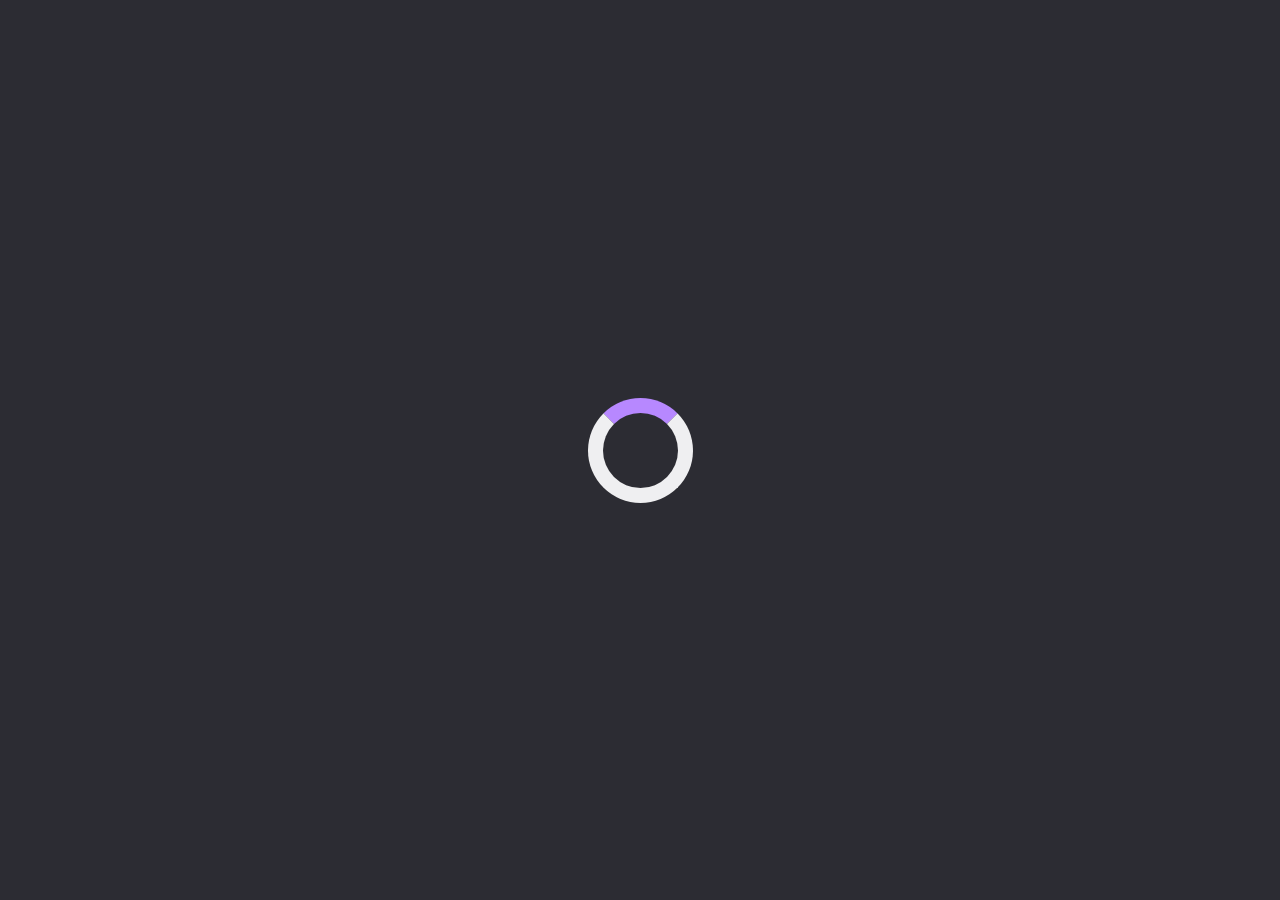
==== 4EnLinea2/index.html @ 011517d2 "se agrega de nuevo el juego 4 en linea" ====
<!DOCTYPE html>
<html lang="en">
<head>
    <meta charset="UTF-8">
    <meta name="viewport" content="width=device-width, initial-scale=1.0">
    <link rel="stylesheet" href="styles/style.css">
    <link rel="stylesheet" href="styles/header.css">
    <link rel="stylesheet" href="styles/index.css">
    <link rel="stylesheet" href="styles/footer.css">
    <link rel="stylesheet" href="https://cdnjs.cloudflare.com/ajax/libs/font-awesome/6.2.0/css/all.min.css">
    <title>Home</title>
</head>
<body>
<div class="loader">
</div>
<div class="home">
    <header>
        <nav>
            <div class="left">
                <div class="container-category">
                    <svg width="27" height="50" viewBox="0 0 35 35" fill="none" xmlns="http://www.w3.org/2000/svg"
                         id="menuIcon">
                        <path
                                d="M4.375 26.25H23.3333V23.3333H4.375V26.25ZM4.375 18.9583H18.9583V16.0417H4.375V18.9583ZM4.375 8.75V11.6667H23.3333V8.75H4.375ZM30.625 22.7354L25.4042 17.5L30.625 12.2646L28.5688 10.2083L21.2771 17.5L28.5688 24.7917L30.625 22.7354Z"
                                fill="#EFEFF1" />
                    </svg>
                    <div class="menu-category" id="menuCategory">
                        <ul>
                            <li>
                                <svg class="menu-category-svg-icon">
                                    <image xlink:href="assets/categorias/accion.svg" class="menu-category-svg-icon" />
                                </svg>
                                <a href="#">Action</a>
                            </li>
                            <li>
                                <svg class="menu-category-svg-icon">
                                    <image xlink:href="assets/categorias/guerra.svg" class="menu-category-svg-icon" />
                                </svg>
                                <a href="#">War</a>
                            </li>
                            <li>
                                <svg class="menu-category-svg-icon">
                                    <image xlink:href="assets/categorias/estrategia.svg" class="menu-category-svg-icon" />
                                </svg>
                                <a href="#">Strategy</a>
                            </li>
                            <li>
                                <svg class="menu-category-svg-icon">
                                    <image xlink:href="assets/categorias/terror.svg" class="menu-category-svg-icon" />
                                </svg>
                                <a href="#">Terror</a>
                            </li>
                            <li>
                                <svg class="menu-category-svg-icon">
                                    <image xlink:href="assets/categorias/carreras.svg" class="menu-category-svg-icon" />
                                </svg>
                                <a href="#">Races</a>
                            </li>
                        </ul>
                    </div>
                </div>
                <svg width="31" height="35" viewBox="0 0 31 35" fill="none" xmlns="http://www.w3.org/2000/svg">
                    <g clip-path="url(#clip0_495_514)">
                        <path d="M27.5916 16.25L22.5749 21.25H17.5582L13.1686 25.625V21.25H7.5249V2.5H27.5916V16.25Z"
                              fill="white" />
                        <path
                                d="M6.27083 0L0 6.25V28.75H7.525V35L13.7958 28.75H18.8125L30.1 17.5V0H6.27083ZM27.5917 16.25L22.575 21.25H17.5583L13.1687 25.625V21.25H7.525V2.5H27.5917V16.25Z"
                                fill="#9146FF" />
                        <path d="M23.8291 6.875H21.3208V14.375H23.8291V6.875Z" fill="#9146FF" />
                        <path d="M16.9312 6.875H14.4229V14.375H16.9312V6.875Z" fill="#9146FF" />
                    </g>
                    <defs>
                        <clipPath id="clip0_495_514">
                            <rect width="30.1" height="35" fill="white" />
                        </clipPath>
                    </defs>
                </svg>
            </div>
            <div class="center">
                <input type="text" class="searchInput " placeholder="Buscar...">
            </div>
            <div class="rigth">
                <svg width="27" height="50" viewBox="0 0 35 35" fill="none" xmlns="http://www.w3.org/2000/svg">
                    <path
                            d="M12.0312 29.5312C12.6353 29.5312 13.125 29.0416 13.125 28.4375C13.125 27.8334 12.6353 27.3438 12.0312 27.3438C11.4272 27.3438 10.9375 27.8334 10.9375 28.4375C10.9375 29.0416 11.4272 29.5312 12.0312 29.5312Z"
                            stroke="#EFEFF1" stroke-width="2.87829" stroke-linecap="round" stroke-linejoin="round" />
                    <path
                            d="M27.3438 29.5312C27.9478 29.5312 28.4375 29.0416 28.4375 28.4375C28.4375 27.8334 27.9478 27.3438 27.3438 27.3438C26.7397 27.3438 26.25 27.8334 26.25 28.4375C26.25 29.0416 26.7397 29.5312 27.3438 29.5312Z"
                            stroke="#EFEFF1" stroke-width="2.87829" stroke-linecap="round" stroke-linejoin="round" />
                    <path d="M3.28125 5.46875H7.65625L10.9375 24.0625H28.4375" stroke="#EFEFF1" stroke-width="2.87829"
                          stroke-linecap="round" stroke-linejoin="round" />
                    <path
                            d="M10.9375 19.6875H27.9891C28.1155 19.6876 28.2381 19.6438 28.336 19.5637C28.4338 19.4835 28.5009 19.372 28.5257 19.2479L30.4944 9.4042C30.5103 9.32482 30.5084 9.24291 30.4888 9.16437C30.4692 9.08584 30.4324 9.01263 30.381 8.95004C30.3297 8.88746 30.2651 8.83705 30.1919 8.80245C30.1187 8.76786 30.0388 8.74994 29.9578 8.75H8.75"
                            stroke="#EFEFF1" stroke-width="2.87829" stroke-linecap="round" stroke-linejoin="round" />
                </svg>
                <div class="user-menu-container">
                    <svg width="27" height="50" viewBox="0 0 35 35" fill="none" xmlns="http://www.w3.org/2000/svg"
                         id="userIcon">
                        <path
                                d="M23.5154 9.84377C23.2474 13.4579 20.5076 16.4063 17.4998 16.4063C14.4919 16.4063 11.7473 13.4586 11.4841 9.84377C11.2107 6.08399 13.8767 3.28125 17.4998 3.28125C21.1228 3.28125 23.7888 6.15235 23.5154 9.84377Z"
                                stroke="#EFEFF1" stroke-width="2.1875" stroke-linecap="round" stroke-linejoin="round" />
                        <path
                                d="M17.5002 20.7813C11.5529 20.7813 5.51677 24.0625 4.39978 30.2559C4.26511 31.0024 4.68757 31.7188 5.46892 31.7188H29.5314C30.3134 31.7188 30.7359 31.0024 30.6012 30.2559C29.4836 24.0625 23.4474 20.7813 17.5002 20.7813Z"
                                stroke="#EFEFF1" stroke-width="2.1875" stroke-miterlimit="10" />
                    </svg>

                    <div class="user-menu" id="userMenu">
                        <!-- Contenido del menú desplegable aquí -->
                        <ul>
                            <li><a href="#">Mi Perfil</a></li>
                            <li><a href="#">Amigos</a></li>
                            <li><a href="login.html">Cambiar de cuenta</a></li>
                            <li><a href="login.html">Cerrar Sesion</a></li>
                        </ul>
                    </div>
                </div>
            </div>
        </nav>
    </header>
    <main>

        <div class="containerCategorie">
            <div class="titleCategorie">
                <h2 id="sugerencia">Sugerencias</h2>
                <img src="assets/iconos/flame-outline.svg" alt="">
            </div>
            <div class="wrapper">
                <i class="arrow fa-solid fa-angle-left left"></i>
                <ul class="carousel">
                    <li class="card">
                        <div class="img"><img src = "assets/images/Gta-V.jpg" alt="img" draggable="false"></div>
                        <div class="boxInfoCard">
                            <h3>GTA V</h3>
                            <div class="action">
                                <div class="boxOptions">
                                    <p class="normalPrice"> </p>
                                    <p class="specialOffert">$ 6.99</p>
                                    
                                    <div class="optionGame">
                                        <p>Añadir</p>
                                        <img src = "assets/iconos/carrito-vender.svg" alt="">
                                    </div>
                                </div>
                            </div>
                        </div>
                    </li>
                    <li class="card">
                        <div class="img"> <img src = "assets/images/Los-Simpson.jpg" alt = "img" draggable="false"></div>
                        <div class="boxInfoCard">
                            <h3>4 EN LINEA</h3>
                            <div class="action">
                                <div class="boxOptions">
                                    <p class="specialOffert"></p>
                                    <p class="normalPrice"></p>
                                    <div class="optionGame">
                                        <a href="juego.html" class="optionGame">
                                            <p>Jugar</p>
                                            <img src="assets/iconos/play.svg" alt="">
                                        </a>

                                    </div>
                                </div>
                            </div>

                        </div>
                    </li>
                    <li class="card">
                        <div class="img"><img src="assets/images/Dota%202.jpg" alt="img" draggable="false"></div>
                        <div class="boxInfoCard">
                            <h3>DOTA II</h3>
                            <div class="action">
                                <div class="boxOptions">
                                    <p class="specialOffert"></p>
                                    <p class="normalPrice"></p>
                                    <div class="optionGame">
                                            <p>Jugar</p>
                                            <img src="assets/iconos/play.svg" alt="">
                                    </div>
                                </div>
                            </div>
                        </div>
                    </li>
                    <li class="card">
                        <div class="img"><img src="assets/images/Minecraft.jpg"  alt="img" draggable="false"></div>
                        <div class="boxInfoCard">
                            <h3>MINECRAFT</h3>
                            <div class="action">
                                <div class="boxOptions">
                                    <p class="normalPrice">$3.99</p>
                                    <p class="specialOffert"> $2.99</p>
                                    
                                    <div class="optionGame">
                                        <p>Añadir</p>
                                        <img src = "assets/iconos/carrito-vender.svg" alt="">
                                    </div>
                                </div>
                            </div>
                        </div>
                    </li>
                    <li class="card">
                        <div class="img"><img src=assets/images/Resident-Evil-2.jpg  alt="img" draggable="false"></div>
                        <div class="boxInfoCard">
                            <h3>RESIDENT EVIL 2 REMAKE</h3>
                            <div class="action">
                                <div class="boxOptions">
                                    <p class="normalPrice"></p>
                                    <p class="specialOffert">$ 7.99</p>
                                    
                                    <div class="optionGame">
                                        <p>Añadir</p>
                                        <img src = "assets/iconos/carrito-vender.svg" alt="">

                                    </div>
                                </div>
                            </div>
                        </div>
                    </li>
                    <li class="card">
                        <div class="img"><img src=assets/images/Age-Of-Empires-2.jpg alt="img" draggable="false"></div>
                        <div class="boxInfoCard">
                            <h3>AGE OF EMPIRES II DEFINITIVE EDITION</h3>
                            <div class="action">
                                <div class="boxOptions">
                                    <p class="normalPrice">$2.99</p>
                                    <p class="specialOffert">$1.99</p>
                                    
                                    <div class="optionGame">
                                        <p>Añadir</p>
                                        <img src = "assets/iconos/carrito-vender.svg" alt="">
                                    </div>
                                </div>

                            </div>
                        </div>
                    </li>
                </ul>
                <i class="arrow fa-solid fa-angle-right right"></i>
            </div>
        </div>

        <div class="containerCategorie">
            <div class="titleCategorie"><h4>Action</h4></div>
            <div class="wrapper">
                <i class="arrow fa-solid fa-angle-left left"></i>
                <ul class="carousel">
                    <li class="card">
                        <div class="img"><img src=assets/images/Counter-Strike-Go-2.jpg alt="img" draggable="false"></div>
                        <div class="boxInfoCard">
                            <h3>COUNTER STRIKE 2</h3>
                            <div class="action">
                                <div class="boxOptions">
                                    <p class="specialOffert"></p>
                                    <p class="normalPrice"></p>
                                    <div class="optionGame">
                                        <p>Jugar</p>
                                        <img src="assets/iconos/play.svg" alt="">
                                    </div>
                                </div>
                            </div>
                        </div>
                    </li>
                    <li class="card">
                        <div class="img"><img src="assets/images/Genshin-Impact.jpg" alt="img" draggable="false"></div>
                        <div class="boxInfoCard">
                            <h3>GENSHIN IMPACT</h3>
                            <div class="action">
                                <div class="boxOptions">
                                    <p class="specialOffert"></p>
                                    <p class="normalPrice"></p>
                                    <div class="optionGame">
                                        <p>Jugar</p>
                                        <img src="assets/iconos/play.svg" alt="">
                                    </div>
                                </div>
                            </div>

                        </div>
                    </li>
                    <li class="card">
                        <div class="img"><img src="assets/images/Kirby-Gore.jpg" alt="img" draggable="false"></div>
                        <div class="boxInfoCard">
                            <h3>KIRBY GORE</h3>
                            <div class="action">
                                <div class="boxOptions">
                                    <p class="specialOffert"></p>
                                    <p class="normalPrice"></p>
                                    <div class="optionGame">
                                        <p>Jugar</p>
                                        <img src="assets/iconos/play.svg" alt="">
                                    </div>
                                </div>
                            </div>
                        </div>
                    </li>
                    <li class="card">
                        <div class="img"><img src="assets/images/Proyect-Zomboid.jpg" alt="img" draggable="false"></div>
                        <div class="boxInfoCard">
                            <h3>PROYECT ZOMBOID</h3>
                            <div class="action">
                                <div class="boxOptions">
                                    <p class="normalPrice"></p>
                                    <p class="specialOffert">$3.99</p>
                                    
                                    <div class="optionGame">
                                        <p>Añadir</p>
                                        <img src = "assets/iconos/carrito-vender.svg" alt="">
                                    </div>
                                </div>
                            </div>
                        </div>
                    </li>
                    <li class="card">
                        <div class="img"><img src="assets/images/Resident-Evil-2.jpg" alt="img" draggable="false"></div>
                        <div class="boxInfoCard">
                            <h3>RESIDENT EVIL 2 REMAKE</h3>
                            <div class="action">
                                <div class="boxOptions">
                                    <p class="specialOffert">$7.99</p>
                                    <p class="normalPrice"></p>
                                    <div class="optionGame">
                                        <p>Añadir</p>
                                        <img src = "assets/iconos/carrito-vender.svg" alt="">
                                    </div>
                                </div>
                            </div>
                        </div>
                    </li>
                    <li class="card">
                        <div class="img"><img src="assets/images/Spec-Ops-The-Line-Free.jpg" alt="img" draggable="false"></div>
                        <div class="boxInfoCard">
                            <h3>SPEC OPS THE LINE</h3>
                            <div class="action">
                                <div class="boxOptions">
                                    <p class="specialOffert">$3.99</p>
                                    <p class="normalPrice">$4.99</p>
                                    <div class="optionGame">
                                        <p>Añadir</p>
                                        <img src = "assets/iconos/carrito-vender.svg" alt="">
                                    </div>
                                </div>

                            </div>
                        </div>
                    </li>
                </ul>
                <i class="arrow fa-solid fa-angle-right right"></i>
            </div>
            </div>

        <div class="containerCategorie">
            <div class="titleCategorie"><h4>War</h4></div>
            <div class="wrapper">
                <i class="arrow fa-solid fa-angle-left left"></i>
                <ul class="carousel">
                    <li class="card">
                        <div class="img"><img src=assets/images/Medal-Of-Honor-Allied-Assault.png alt="img" draggable="false"></div>
                        <div class="boxInfoCard">
                            <h3>MEDAL OF HONOR ALLIED ASSAULT 2</h3>
                            <div class="action">
                                <div class="boxOptions">
                                    <p class="specialOffert">$1.99</p>
                                    <p class="normalPrice"></p>
                                    <div class="optionGame">
                                        <p>Añadir</p>
                                        <img src = "assets/iconos/carrito-vender.svg" alt="">
                                    </div>
                                </div>
                            </div>
                        </div>
                    </li>
                    <li class="card">
                        <div class="img"><img src="assets/images/Call-Of-Duty.jpg" alt="img" draggable="false"></div>
                        <div class="boxInfoCard">
                            <h3>CALL OF DUTY BLACK OPS</h3>
                            <div class="action">
                                <div class="boxOptions">
                                    <p class="specialOffert"></p>
                                    <p class="normalPrice"></p>
                                    <div class="optionGame">
                                        <p>Jugar</p>
                                        <img src="assets/iconos/play.svg" alt="">
                                    </div>
                                </div>
                            </div>

                        </div>
                    </li>
                    <li class="card">
                        <div class="img"><img src="assets/images/Men-Of-War-Assault-2-Squad.jpg" alt="img" draggable="false"></div>
                        <div class="boxInfoCard">
                            <h3>MEN OF WAR ASSAULT 2 SQUAD</h3>
                            <div class="action">
                                <div class="boxOptions">
                                    <p class="specialOffert"></p>
                                    <p class="normalPrice"></p>
                                    <div class="optionGame">
                                        <p>Jugar</p>
                                        <img src="assets/iconos/play.svg" alt="">
                                    </div>
                                </div>
                            </div>
                        </div>
                    </li>
                    <li class="card">
                        <div class="img"><img src="assets/images/Sniper-4.jpg" alt="img" draggable="false"></div>
                        <div class="boxInfoCard">
                            <h3>SNIPER 4</h3>
                            <div class="action">
                                <div class="boxOptions">
                                    <p class="specialOffert">$3.99</p>
                                    <p class="normalPrice"></p>
                                    <div class="optionGame">
                                        <p>Añadir</p>
                                        <img src = "assets/iconos/carrito-vender.svg" alt="">
                                    </div>
                                </div>
                            </div>
                        </div>
                    </li>
                    <li class="card">
                        <div class="img"><img src="assets/images/Battlefield.jpg" alt="img" draggable="false"></div>
                        <div class="boxInfoCard">
                            <h3>BATTLEFIELD 1942</h3>
                            <div class="action">
                                <div class="boxOptions">
                                    <p class="specialOffert">$0.99</p>
                                    <p class="normalPrice">$1.99</p>
                                    <div class="optionGame">
                                        <p>Añadir</p>
                                        <img src = "assets/iconos/carrito-vender.svg" alt="">
                                    </div>
                                </div>
                            </div>
                        </div>
                    </li>

                </ul>
                <i class="arrow fa-solid fa-angle-right right"></i>
            </div>
        </div>

        <div class="containerCategorie">
            <div class="titleCategorie"><h4>Strategy</h4></div>
            <div class="wrapper">
                <i class="arrow fa-solid fa-angle-left left"></i>
                <ul class="carousel">
                    <li class="card">
                        <div class="img"><img src=assets/images/Civilization-6.jpg alt="img" draggable="false"></div>
                        <div class="boxInfoCard">
                            <h3>Civilization VI</h3>
                            <div class="action">
                                <div class="boxOptions">
                                    <p class="specialOffert">$1.99</p>
                                    <p class="normalPrice">$2.99</p>
                                    <div class="optionGame">
                                        <p>Añadir</p>
                                        <img src = "assets/iconos/carrito-vender.svg" alt="">
                                    </div>
                                </div>
                            </div>
                        </div>
                    </li>
                    <li class="card">
                        <div class="img"><img src="assets/images/Heroe-Of-Kingdown.jpg" alt="img" draggable="false"></div>
                        <div class="boxInfoCard">
                            <h3>HEROE OF KINGDOWN</h3>
                            <div class="action">
                                <div class="boxOptions">
                                    <p class="specialOffert"></p>
                                    <p class="normalPrice"></p>
                                    <div class="optionGame">
                                        <p>Jugar</p>
                                        <img src="assets/iconos/play.svg" alt="">
                                    </div>
                                </div>
                            </div>

                        </div>
                    </li>
                    <li class="card">
                        <div class="img"><img src="assets/images/Empire-Total-War.jpg" alt="img" draggable="false"></div>
                        <div class="boxInfoCard">
                            <h3>EMPIRE TOTAL WAR</h3>
                            <div class="action">
                                <div class="boxOptions">
                                    <p class="specialOffert"></p>
                                    <p class="normalPrice"></p>
                                    <div class="optionGame">
                                        <p>Jugar</p>
                                        <img src="assets/iconos/play.svg" alt="">
                                    </div>
                                </div>
                            </div>
                        </div>
                    </li>
                    <li class="card">
                        <div class="img"><img src="assets/images/Cities-Skylines.jpg" alt="img" draggable="false"></div>
                        <div class="boxInfoCard">
                            <h3>CITIES SKYLINES</h3>
                            <div class="action">
                                <div class="boxOptions">
                                    <p class="specialOffert">$3.99</p>
                                    <p class="normalPrice">$4.99</p>
                                    <div class="optionGame">
                                        <p>Añadir</p>
                                        <img src = "assets/iconos/carrito-vender.svg" alt="">
                                    </div>
                                </div>
                            </div>
                        </div>
                    </li>

                </ul>
                <i class="arrow fa-solid fa-angle-right right"></i>
            </div>
        </div>

        <div class="containerCategorie">
            <div class="titleCategorie"><h4>Fear</h4></div>
            <div class="wrapper">
                <i class="arrow fa-solid fa-angle-left left"></i>
                <ul class="carousel">
                    <li class="card">
                        <div class="img"><img src=assets/images/Fear-2.jpg alt="img" draggable="false"></div>
                        <div class="boxInfoCard">
                            <h3>FEAR 2</h3>
                            <div class="action">
                                <div class="boxOptions">
                                    <p class="specialOffert">$1.99</p>
                                    <p class="normalPrice">$2.99</p>
                                    <div class="optionGame">
                                        <p>Añadir</p>
                                        <img src = "assets/iconos/carrito-vender.svg" alt="">
                                    </div>
                                </div>
                            </div>
                        </div>
                    </li>
                    <li class="card">
                        <div class="img"><img src="assets/images/Silent-Hill-2.jpg" alt="img" draggable="false"></div>
                        <div class="boxInfoCard">
                            <h3>SILENT HILL 2 REMAKE</h3>
                            <div class="action">
                                <div class="boxOptions">
                                    <p class="specialOffert">$5.99</p>
                                    <p class="normalPrice">$6.99</p>
                                    <div class="optionGame">
                                        <p>Añadir</p>
                                        <img src = "assets/iconos/carrito-vender.svg" alt="">
                                    </div>
                                </div>
                            </div>

                        </div>
                    </li>
                    <li class="card">
                        <div class="img"><img src="assets/images/Agony.jpg" alt="img" draggable="false"></div>
                        <div class="boxInfoCard">
                            <h3>AGONY</h3>
                            <div class="action">
                                <div class="boxOptions">
                                    <p class="specialOffert">$2.99</p>
                                    <p class="normalPrice">$3.99</p>
                                    <div class="optionGame">
                                        <p>Añadir</p>
                                        <img src = "assets/iconos/carrito-vender.svg" alt="">
                                    </div>
                                </div>
                            </div>
                        </div>
                    </li>
                    <li class="card">
                        <div class="img"><img src="assets/images/Chernobylite.jpg" alt="img" draggable="false"></div>
                        <div class="boxInfoCard">
                            <h3>CHERNOBYLITE</h3>
                            <div class="action">
                                <div class="boxOptions">
                                    <p class="specialOffert">$4.99</p>
                                    <p class="normalPrice">$5.99</p>
                                    <div class="optionGame">
                                        <p>Añadir</p>
                                        <img src = "assets/iconos/carrito-vender.svg" alt="">
                                    </div>
                                </div>
                            </div>
                        </div>
                    </li>
                    <li class="card">
                        <div class="img"><img src="assets/images/The-Backrooms-Game.jpg" alt="img" draggable="false"></div>
                        <div class="boxInfoCard">
                            <h3>THE BACKROOMS</h3>
                            <div class="action">
                                <div class="boxOptions">
                                    <p class="specialOffert"></p>
                                    <p class="normalPrice"></p>
                                    <div class="optionGame">
                                        <p>Jugar</p>
                                        <img src="assets/iconos/play.svg" alt="">
                                    </div>
                                </div>
                            </div>
                        </div>
                    </li>
                    <li class="card">
                        <div class="img"><img src="assets/images/Fatal-Frame-II.jpg" alt="img" draggable="false"></div>
                        <div class="boxInfoCard">
                            <h3>FATAL FRAME II</h3>
                            <div class="action">
                                <div class="boxOptions">
                                    <p class="specialOffert"></p>
                                    <p class="normalPrice"></p>
                                    <div class="optionGame">
                                        <p>Jugar</p>
                                        <img src="assets/iconos/play.svg" alt="">
                                    </div>
                                </div>
                            </div>
                        </div>
                    </li>

                </ul>
                <i class="arrow fa-solid fa-angle-right right"></i>
            </div>
        </div>
        <div class="containerCategorie">
            <div class="titleCategorie"><h4>Races</h4></div>
            <div class="wrapper">
                <i class="arrow fa-solid fa-angle-left left"></i>
                <ul class="carousel">
                    <li class="card">
                        <div class="img"><img src=assets/images/Gran-Turismo-Sport.jpg alt="img" draggable="false"></div>
                        <div class="boxInfoCard">
                            <h3>GRAN TURISMO SPORT</h3>
                            <div class="action">
                                <div class="boxOptions">
                                    <p class="specialOffert">$8.99</p>
                                    <p class="normalPrice"></p>
                                    <div class="optionGame">
                                        <p>Añadir</p>
                                        <img src = "assets/iconos/carrito-vender.svg" alt="">
                                    </div>
                                </div>
                            </div>
                        </div>
                    </li>
                    <li class="card">
                        <div class="img"><img src="assets/images/Need-For-Speed-Most-Wanted.jpg" alt="img" draggable="false"></div>
                        <div class="boxInfoCard">
                            <h3>NEED FOR SPEED MOST WANTED</h3>
                            <div class="action">
                                <div class="boxOptions">
                                    <p class="specialOffert">$1.99</p>
                                    <p class="normalPrice"></p>
                                    <div class="optionGame">
                                        <p>Añadir</p>
                                        <img src = "assets/iconos/carrito-vender.svg" alt="">
                                    </div>
                                </div>
                            </div>

                        </div>
                    </li>
                    <li class="card">
                        <div class="img"><img src="assets/images/MarioKart-8-Deluxe.jpg" alt="img" draggable="false"></div>
                        <div class="boxInfoCard">
                            <h3>MARIOKART 8</h3>
                            <div class="action">
                                <div class="boxOptions">
                                    <p class="specialOffert">$2.99</p>
                                    <p class="normalPrice"></p>
                                    <div class="optionGame">
                                        <p>Añadir</p>
                                        <img src = "assets/iconos/carrito-vender.svg" alt="">
                                    </div>
                                </div>
                            </div>
                        </div>
                    </li>
                    <li class="card">
                        <div class="img"><img src="assets/images/F1-2020.png" alt="img" draggable="false"></div>
                        <div class="boxInfoCard">
                            <h3>F1 2020</h3>
                            <div class="action">
                                <div class="boxOptions">
                                    <p class="specialOffert">$4.99</p>
                                    <p class="normalPrice">$5.99</p>
                                    <div class="optionGame">
                                        <p>Añadir</p>
                                        <img src = "assets/iconos/carrito-vender.svg" alt="">
                                    </div>
                                </div>
                            </div>
                        </div>
                    </li>
                    <li class="card">
                        <div class="img"><img src="assets/images/Ridger-Racer-Type-4.jpg" alt="img" draggable="false"></div>
                        <div class="boxInfoCard">
                            <h3>RIDGER RACER TYPE 4</h3>
                            <div class="action">
                                <div class="boxOptions">
                                    <p class="specialOffert">$5.99</p>
                                    <p class="normalPrice"></p>
                                    <div class="optionGame">
                                        <p>Añadir</p>
                                        <img src = "assets/iconos/carrito-vender.svg" alt="">
                                    </div>
                                </div>
                            </div>
                        </div>
                    </li>
                    <li class="card">
                        <div class="img"><img src="assets/images/Rocket-League.jpg" alt="img" draggable="false"></div>
                        <div class="boxInfoCard">
                            <h3>ROCKET LEAGUE</h3>
                            <div class="action">
                                <div class="boxOptions">
                                    <p class="specialOffert">$3.99</p>
                                    <p class="normalPrice">$4.99</p>
                                    <div class="optionGame">
                                        <p>Añadir</p>
                                        <img src = "assets/iconos/carrito-vender.svg" alt="">
                                    </div>
                                </div>
                            </div>
                        </div>
                    </li>
                    <li class="card">
                        <div class="img"><img src="assets/images/Dirty-Rally-2.0.jpg" alt="img" draggable="false"></div>
                        <div class="boxInfoCard">
                            <h3>DIRTY RALLY</h3>
                            <div class="action">
                                <div class="boxOptions">
                                    <p class="specialOffert">$7.99</p>
                                    <p class="normalPrice">$8.99</p>
                                    <div class="optionGame">
                                        <p>Añadir</p>
                                        <img src = "assets/iconos/carrito-vender.svg" alt="">
                                    </div>
                                </div>
                            </div>
                        </div>
                    </li>

                </ul>
                <i class="arrow fa-solid fa-angle-right right"></i>
            </div>
        </div>

    </main>


</div>
<footer>
    <div class="mainFooter">
        <div class="footerLinks"> <!--Contenedor de los links-->
            <div class="column">
                <h4>Categories</h4>
                <ul>
                    <li>War</li>
                    <li>Strategy</li>
                    <li>Kitchen</li>
                    <li>Terror</li>
                    <li>Race</li>
                    <li>Cards</li>
                </ul>
            </div>
            <div class="column">
                <h4>Quick Links</h4>
                <li>Blogs</li>
                <li>Support</li>
                <li>Consulting</li>
            </div>
            <div class="column">
                <h4>About Us</h4>
                <li>Costumers</li>
                <li>Offices</li>
                <li>Company</li>
            </div>
        </div>
        <div class="contact"> <!--info de contacto-->
            <div class="boxContact">
                <div class="containerContact">
                    <a href="#">Contact Us</a>
                </div>
                <p>1-800-22153103</p>
            </div>
            <div class="boxSocial">
                <p>Follow on our social networks</p>
                <div class="socialNetworks">
                    <img src="assets/redes/ig.png" alt="Logo instagram">
                    <img src="assets/redes/facebook.png" alt="Logo facebook">
                    <img src="assets/redes/YouTube - png.png" alt="Logo youtube">
                    <img src="assets/redes/twitter.png" alt="Logo twitter">
                </div>
            </div>
        </div>
    </div>
    <div class="terminos">
        <div class="box1">
            <a href="#">Terms Of Use | Privacy Policy | Trademarks | License Aggrements</a>
            <p>Copyrigth 2016, Twitchi Corporation. All Rigths Reserved</p>
        </div>
        <div class="box2">
            <span>Powered by</span>
            <p>Interfaces de Usuario e interacción</p>
        </div>
    </div>
</footer>
<script src="js/index.js"></script>
<script src="js/carousel.js"></script>
</body>
</html>
---- 4EnLinea2/styles/style.css ----
@import url('https://fonts.googleapis.com/css2?family=Forum&family=Lato:wght@300&family=Noto+Sans:wght@300;500;600&family=Roboto:wght@300;400;500;700;900&family=Work+Sans:ital,wght@0,300;0,400;0,500;0,600;1,600&display=swap');

@import url('https://fonts.googleapis.com/css2?family=Bebas+Neue&family=Forum&family=Lato:wght@300&family=Noto+Sans:wght@300;500;600&family=Roboto:wght@300;400;500;700;900&family=Work+Sans:ital,wght@0,300;0,400;0,500;0,600;1,600&display=swap');

@import url('https://fonts.googleapis.com/css2?family=Bebas+Neue&family=Forum&family=Lato:wght@300;400;700&family=Noto+Sans:wght@300;500;600&family=Roboto:wght@300;400;500;700;900&family=Work+Sans:ital,wght@0,300;0,400;0,500;0,600;1,600&display=swap');
:root{

    --colorPrimarioLuz3: #CBB2EF;
    --colorPrimarioLuz2: #BB9FE5;
    --colorPrimarioLuz1: #B788FF;
    --colorPrimario: #A970FF;
    --colorPrimarioSombra1: #9249FF;
    --colorPrimarioSombra2: #7E2BFD;
    --colorPrimarioSombra3: #7922FC;

    --colorSecundario: #0E0E10 ;
    --colorSecundarioLuz1: #1D1D22 ;
    --colorSecundarioLuz2: #2C2C33 ;
    --colorSecundarioLuz3: #43434E ;
    --colorSecundarioSombra1: #0B0B0C ;
    --colorSecundarioSombra2: #090808 ;
    --colorSecundarioSombra3: #0E0C0C;


    --colorFree: #00D700;
    --colorPrice: #FC6A03;
    --colorBlancos:#EFEFF1;
    --colorHover: #2E2E2E;
    --colorPlaceholder: #8989A2;

    --fontSizeLabel:16px;

    --color-facebook: #4267B2;
    --color-google: #DB4437;

}

*{
    margin:0;
    padding:0;
    font-family:'Roboto',sans-serif ;
    box-sizing: border-box;

}

a{
    text-decoration: none;
}

body{
    background-color: var(--colorSecundario);
}

input::placeholder{
    color: transparent;
}
---- 4EnLinea2/styles/header.css ----
header {
    background-color: var(--colorSecundarioLuz1);
    height: 60px;
    width: 100%;
    display: flex;
    align-items: center;
    justify-content: center;
    box-shadow: 0px 5px 9px 2px rgba(0,0,0,0.75);
    -webkit-box-shadow: 0px 5px 9px 2px rgba(0,0,0,0.75);
    -moz-box-shadow: 0px 5px 9px 2px rgba(0,0,0,0.75);
}

nav {
    width: 98%;
    display: flex;
    align-items: center;
    justify-content: space-between;

}

.left {
    display: flex;
    align-items: center;
    gap: 5px;
}

.left svg {
    width: 25px;
    height: 25px;
    fill: var(--colorBlancos); /* Color de relleno de los íconos */
}


.center {
    flex: 1;
    display: flex;
    width: 50%;
    justify-content: center;
}

.searchInput {
    width: 50%;
    height: 50%;
    padding: 10px 30px 10px 10px;
    border: 0.5px solid var(--colorPlaceholder);
    border-radius: 4px;
    font-size: 14px;
    background-color: transparent;
    color: var(--colorPlaceholder);
    box-shadow: 0 0 10px rgba(0, 0, 0, 0.2);
    outline: none;
}

.searchInput::placeholder {
    color: var(--colorPlaceholder); /* Color del texto de placeholder */
}

/* Estilo de los íconos en la sección derecha */
.right {
    display: flex;
    align-items: center;
    gap: 5px; /* Espacio entre los íconos */
    height: 25px;
}

.right svg {
    width: 25px;
    height: 25px;
    fill: var(--colorBlancos);
}
.user-menu-container {
    position: relative;
    display: inline-block;
}

.user-menu {
    display: none;
    position: absolute;
    top: 100%;
    right: 0;
    background-color: var(--colorSecundarioLuz2);
    /* border: 1px solid var(--colorBlancos); */
    width: 150px;
    margin-bottom: 20px;
    z-index: 1000;
}


.user-menu ul {
    list-style: none;
    padding: 0;
    margin: 0;
}

.user-menu li {
    padding: 10px;
    text-decoration: none;
}

.user-menu li a{
    text-decoration: none;
    color: var(--colorBlancos);

}


.user-menu.active {
    display: block;
}

.user-menu ul li:last-child {
    background-color: var(--colorPrimarioSombra2);
}

.container-category {
    position: relative;
    display: inline-block;
}

.menu-category {
    display: none;
    position: absolute;
    top: 90%; /* Alinear el menú debajo del icono de hamburguesa */
    left: 0; /* Alinear el menú a la derecha del icono de hamburguesa */
    background-color:var(--colorSecundarioLuz1);
    margin-top: 15px;
    z-index: 1000;

    box-shadow: 0px 5px 9px 2px rgba(0,0,0,0.75);
    -webkit-box-shadow: 0px 5px 9px 2px rgba(0,0,0,0.75);
    -moz-box-shadow: 0px 5px 9px 2px rgba(0,0,0,0.75);
}

/* Estilo para los elementos de la lista del menú */
.menu-category ul {
    list-style: none;
    padding: 0;
    margin: 0;
}

.menu-category.active {
    display: block;
}

.menu-category li {
    padding: 10px;
    display: flex;
    transition: background-color 0.5s ;
}

.menu-category li:hover{
    background-color: var(--colorPlaceholder);
}

.menu-category li a{
    text-decoration: none;
    color: white;
    font-family: 'Roboto';
}

.menu-category-svg-icon {
    width: 15px;
    height: 15px;
}
---- 4EnLinea2/styles/index.css ----
.loader{
    position: fixed;
    top:0;
    left:0;
    width: 100vw;
    height: 100vh;
    display: flex;
    align-items: center;
    justify-content: center;
    background-color: var(--colorSecundarioLuz2);
}

.loader::after{
    content:"";
    width: 75px;
    height: 75px;
    border:15px solid var(--colorBlancos);
    border-top-color:var(--colorPrimarioLuz1);
    border-radius: 50%;
    animation: loading 1s ease infinite;
}


@keyframes loading {
    from{
        transform: rotate(0turn);
    }to{
         transform: rotate(1turn);
     }
}


h4{
    color: var(--colorBlancos);
    margin-bottom: 10px;
}


main{
    width: 100%;
    padding:20px;
    height: auto;
}

#sugerencia{
    color: var(--colorPrimarioSombra1);
}

main .titleCategorie h2{
    color: var(--colorBlancos );

}

.wrapper {
    max-width: 1200px;
    width: 100%;
    position: relative;
    height: 325px;
}
.wrapper i {
    top: 50%;
    height: 50px;
    width: 50px;
    cursor: pointer;
    font-size: 1.25rem;
    position: absolute;
    text-align: center;
    line-height: 50px;
    background: var(--colorPrimario);
    border-radius: 50%;
    box-shadow: 0 3px 6px rgba(0,0,0,0.23);
    transform: translateY(-50%);
    transition: transform 0.1s linear;
    color: var(--colorSecundarioSombra1);
}
.wrapper i:active{
    transform: translateY(-50%) scale(0.85);
}
.wrapper i:first-child{
    left: -22px;
}
.wrapper i:last-child{
    right: -22px;
}
.wrapper .carousel{
    display: grid;
    grid-auto-flow: column;
    grid-auto-columns: calc((100% / 4) - 12px);
    overflow-x: auto;
    scroll-snap-type: x mandatory;
    gap: 16px;
    border-radius: 8px;
    scroll-behavior: smooth;
}
.carousel::-webkit-scrollbar {
    display: none;
}
.carousel.no-transition {
    scroll-behavior: auto;
}
.carousel.dragging {
    scroll-snap-type: none;
    scroll-behavior: auto;
}
.carousel.dragging .card {
    cursor: grab;
    user-select: none;
}
.carousel :where(.card, .img) {
    display: flex;
    justify-content: center;
    align-items: center;
}
.carousel .card {
    scroll-snap-align: start;
    height: 325px;
    list-style: none;
    color: var(--colorBlancos);
    background: var(--colorSecundarioLuz1);
    cursor: pointer;
    flex-direction: column;
    justify-content: start;
    border-radius: 8px;
}
.carousel .card .img {
    background: #8B53FF;
    height: 60%;
    width: 100%;
}

.action{
    height: 50%;
    width: 100%;
    display: flex;
    flex-direction: column;
    justify-content: end;
    align-items: end;
}

.boxOptions{
    width: 70px;
    height: 80px;
    text-align: center;
    margin-right: 15px;
}

.optionGame p{
    color: var(--colorPrimarioSombra2);
    font-weight: 500;
    text-decoration: none;
    margin-left: 10px;
}

.optionGame{
    display: flex;
    gap: 5px;

}

.optionGame img{
    height: auto;
    width: auto;
    margin-right: 15px;
}

.boxInfoCard{
    height: 40%;
    width: 100%;
    display: flex;
    flex-direction: column;
    align-items: center;
    background: var(--colorSecundarioLuz1);
}

.boxInfoCard h3{
    align-items: center;
    justify-content: center;
    display: flex;
    text-align: center;
    font-weight: 500;
    font-size: 20px;
    height: 55%;
    width: auto;
    padding-top: 10px;
}

.card .img img {
    width: 100%;
    height: 100%;
    object-fit: cover;
}

.normalPrice{
    text-decoration: line-through;
}

.normalPrice,.specialOffert{
    font-family: 'Bebas neue';
    font-weight: 600;
    font-size: 14px;
    height: 20px;
}

.titleCategorie{
    display: flex;
    width: 100%;
    margin-bottom: 10px;

}
.containerCategorie{
    display: flex;
    flex-direction: column;
    align-items: center;
    margin-bottom: 40px;
}

.normalTitle{
    font-size: 22px;
}

@media screen and (max-width: 900px) {
    .wrapper .carousel {
        grid-auto-columns: calc((100% / 2) - 9px);
    }
}

@media screen and (max-width: 600px) {
    .wrapper .carousel {
        grid-auto-columns: 100%;

    }


}
@media screen and (min-width: 600px){
    h4{
        margin-left: 30px;
        font-size: 25px;
    }
    .normalTitle{
        width: 80%;
        margin-left: 40px;
    }

    .wrapper, .carousel {
        max-width: 1450px;
    }
}
---- 4EnLinea2/styles/footer.css ----
/*-------FOOTER--------*/
footer {
    width: 100%;
    height: 35%;
    display: flex;
    flex-direction: column;
    list-style: none;
    padding: 10px 0px;
    justify-content: center;
    gap: 20px;
    margin-top: 20px;
    background-color: var(--colorSecundarioLuz1);
}

.mainFooter{
    width: 100%;
    display: flex;
    gap: 20px;
    flex-direction: column;
    align-items: center;
    justify-content: center;
}

.footerLinks{
    display: flex;
    flex-direction: column;
    flex-wrap: wrap;
    width: 50%;
    height: 70%;
    justify-content: space-between;
    align-items: center;
    gap: 20px;
}

.column{
    display: flex;
    width: 100%;
    text-align: center;
    align-items: center;
    flex-direction: column;
}

.column h4 {
    margin-bottom: 5px;
    color: var(--colorBlancos);
}

.column li{
    color: var(--colorPlaceholder);
    list-style: none;
    text-decoration: none;
    margin-top: 5px;
    font-size: 16px;
    font-weight: 400;
}

.boxContact{
    display: flex;
    flex-direction: column;
    align-items: center;
    justify-content: center;
    gap: 10px;
    font-size: 12px;
}

.containerContact{
    border: 2px solid var(--colorPrimarioLuz1);
    width: 240px;
    height: 60px;
    border-radius: 3px;
    display: flex;
    justify-content: center;
    align-items: center;
}

.containerContact a{
    text-decoration: none;
    font-size: 18px;
    font-weight: 500;
    text-transform: uppercase;
    color: var(--colorPrimarioLuz1);
}

.contact p{
    gap: 5px;
    text-align: center;

    color: var(--colorBlancos);
}

.contact{
    display: flex;
    flex-direction: column;
    justify-content: flex-start;
    gap: 15px;
}

.socialNetworks{
    display: flex;
    justify-content: center;
    gap: 10px;
}

.boxSocial p{
    color: var(--colorBlancos);
    font-size: 18px;
    font-weight: 400;
}

.boxSocial{
    height: 55px;
    width: 100%;
    display: flex;
    flex-direction: column;
    justify-content: space-between;
}

.terminos{
    display: flex;
    flex-direction: column;
    width: 70%;
    margin: 0% 15%;
    justify-content: space-around;
    gap:10px;
    text-align: center;
}

.box1 a, .box2 p{
    color:var(--colorBlancos);
    font-size: 14px;
    font-weight: 500;
}

.box1 p, .box2 span{
    font-size:12px;
    color: var(--colorPlaceholder);
}

.box2 p{
    width: 180px;
}

.box1{
    gap:10px;
}

.box1 p{
    margin-top: 5px;
}

.box1 a{
    margin-bottom:5px;
}

.box2{
    display: flex;
    justify-content: center;
    flex-direction: row;
    align-items: center;
    gap: 5px;
}
@media only screen and (min-width: 660px){

    .mainFooter {
        width: 100%;
        display: flex;
        gap: 20px;
        flex-direction: row;
        align-items: center;
        justify-content: center;
    }

    .footerLinks {
        display: flex;
        flex-direction: row;
        flex-wrap: wrap;
        width: 50%;
        height: 70%;

        align-items: center;
        gap: 0px;
    }

    .column {
        display: flex;
        width: 32%;
        text-align: center;
        align-items: center;
        flex-direction: column;
    }




}
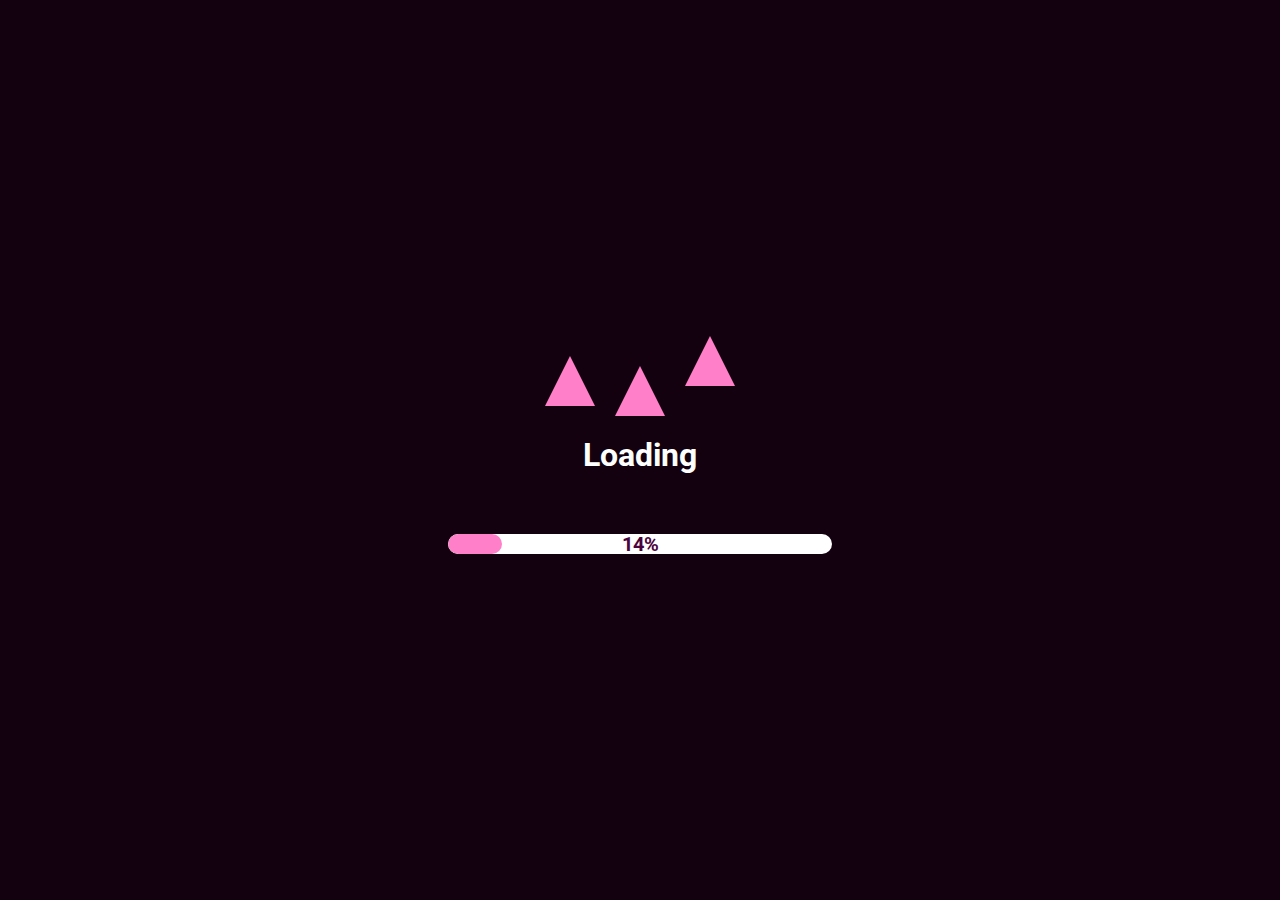
==== commit 432a107c: "se cambio la carpeta image" ====
--- a/4EnLinea2/index.html
+++ b/4EnLinea2/index.html
@@ -1,812 +1,258 @@
 <!DOCTYPE html>
-<html lang="en">
+<html lang="es">
+
 <head>
-    <meta charset="UTF-8">
-    <meta name="viewport" content="width=device-width, initial-scale=1.0">
-    <link rel="stylesheet" href="styles/style.css">
-    <link rel="stylesheet" href="styles/header.css">
-    <link rel="stylesheet" href="styles/index.css">
-    <link rel="stylesheet" href="styles/footer.css">
-    <link rel="stylesheet" href="https://cdnjs.cloudflare.com/ajax/libs/font-awesome/6.2.0/css/all.min.css">
-    <title>Home</title>
+  <meta charset="UTF-8">
+  <meta name="viewport" content="width=device-width, initial-scale=1.0">
+  <link rel="icon" href="img/LogoMundi.png">
+  <title>SVF</title>
+  <link rel="stylesheet" href="css/style.css">
+  <link
+    href="https://fonts.googleapis.com/css2?family=DM+Sans:wght@400;500;700&family=Expletus+Sans:wght@400;700&display=swap"
+    rel="stylesheet">
+
 </head>
+
 <body>
-<div class="loader">
-</div>
-<div class="home">
-    <header>
-        <nav>
-            <div class="left">
-                <div class="container-category">
-                    <svg width="27" height="50" viewBox="0 0 35 35" fill="none" xmlns="http://www.w3.org/2000/svg"
-                         id="menuIcon">
-                        <path
-                                d="M4.375 26.25H23.3333V23.3333H4.375V26.25ZM4.375 18.9583H18.9583V16.0417H4.375V18.9583ZM4.375 8.75V11.6667H23.3333V8.75H4.375ZM30.625 22.7354L25.4042 17.5L30.625 12.2646L28.5688 10.2083L21.2771 17.5L28.5688 24.7917L30.625 22.7354Z"
-                                fill="#EFEFF1" />
-                    </svg>
-                    <div class="menu-category" id="menuCategory">
-                        <ul>
-                            <li>
-                                <svg class="menu-category-svg-icon">
-                                    <image xlink:href="assets/categorias/accion.svg" class="menu-category-svg-icon" />
-                                </svg>
-                                <a href="#">Action</a>
-                            </li>
-                            <li>
-                                <svg class="menu-category-svg-icon">
-                                    <image xlink:href="assets/categorias/guerra.svg" class="menu-category-svg-icon" />
-                                </svg>
-                                <a href="#">War</a>
-                            </li>
-                            <li>
-                                <svg class="menu-category-svg-icon">
-                                    <image xlink:href="assets/categorias/estrategia.svg" class="menu-category-svg-icon" />
-                                </svg>
-                                <a href="#">Strategy</a>
-                            </li>
-                            <li>
-                                <svg class="menu-category-svg-icon">
-                                    <image xlink:href="assets/categorias/terror.svg" class="menu-category-svg-icon" />
-                                </svg>
-                                <a href="#">Terror</a>
-                            </li>
-                            <li>
-                                <svg class="menu-category-svg-icon">
-                                    <image xlink:href="assets/categorias/carreras.svg" class="menu-category-svg-icon" />
-                                </svg>
-                                <a href="#">Races</a>
-                            </li>
-                        </ul>
-                    </div>
-                </div>
-                <svg width="31" height="35" viewBox="0 0 31 35" fill="none" xmlns="http://www.w3.org/2000/svg">
-                    <g clip-path="url(#clip0_495_514)">
-                        <path d="M27.5916 16.25L22.5749 21.25H17.5582L13.1686 25.625V21.25H7.5249V2.5H27.5916V16.25Z"
-                              fill="white" />
-                        <path
-                                d="M6.27083 0L0 6.25V28.75H7.525V35L13.7958 28.75H18.8125L30.1 17.5V0H6.27083ZM27.5917 16.25L22.575 21.25H17.5583L13.1687 25.625V21.25H7.525V2.5H27.5917V16.25Z"
-                                fill="#9146FF" />
-                        <path d="M23.8291 6.875H21.3208V14.375H23.8291V6.875Z" fill="#9146FF" />
-                        <path d="M16.9312 6.875H14.4229V14.375H16.9312V6.875Z" fill="#9146FF" />
-                    </g>
-                    <defs>
-                        <clipPath id="clip0_495_514">
-                            <rect width="30.1" height="35" fill="white" />
-                        </clipPath>
-                    </defs>
-                </svg>
-            </div>
-            <div class="center">
-                <input type="text" class="searchInput " placeholder="Buscar...">
-            </div>
-            <div class="rigth">
-                <svg width="27" height="50" viewBox="0 0 35 35" fill="none" xmlns="http://www.w3.org/2000/svg">
-                    <path
-                            d="M12.0312 29.5312C12.6353 29.5312 13.125 29.0416 13.125 28.4375C13.125 27.8334 12.6353 27.3438 12.0312 27.3438C11.4272 27.3438 10.9375 27.8334 10.9375 28.4375C10.9375 29.0416 11.4272 29.5312 12.0312 29.5312Z"
-                            stroke="#EFEFF1" stroke-width="2.87829" stroke-linecap="round" stroke-linejoin="round" />
-                    <path
-                            d="M27.3438 29.5312C27.9478 29.5312 28.4375 29.0416 28.4375 28.4375C28.4375 27.8334 27.9478 27.3438 27.3438 27.3438C26.7397 27.3438 26.25 27.8334 26.25 28.4375C26.25 29.0416 26.7397 29.5312 27.3438 29.5312Z"
-                            stroke="#EFEFF1" stroke-width="2.87829" stroke-linecap="round" stroke-linejoin="round" />
-                    <path d="M3.28125 5.46875H7.65625L10.9375 24.0625H28.4375" stroke="#EFEFF1" stroke-width="2.87829"
-                          stroke-linecap="round" stroke-linejoin="round" />
-                    <path
-                            d="M10.9375 19.6875H27.9891C28.1155 19.6876 28.2381 19.6438 28.336 19.5637C28.4338 19.4835 28.5009 19.372 28.5257 19.2479L30.4944 9.4042C30.5103 9.32482 30.5084 9.24291 30.4888 9.16437C30.4692 9.08584 30.4324 9.01263 30.381 8.95004C30.3297 8.88746 30.2651 8.83705 30.1919 8.80245C30.1187 8.76786 30.0388 8.74994 29.9578 8.75H8.75"
-                            stroke="#EFEFF1" stroke-width="2.87829" stroke-linecap="round" stroke-linejoin="round" />
-                </svg>
-                <div class="user-menu-container">
-                    <svg width="27" height="50" viewBox="0 0 35 35" fill="none" xmlns="http://www.w3.org/2000/svg"
-                         id="userIcon">
-                        <path
-                                d="M23.5154 9.84377C23.2474 13.4579 20.5076 16.4063 17.4998 16.4063C14.4919 16.4063 11.7473 13.4586 11.4841 9.84377C11.2107 6.08399 13.8767 3.28125 17.4998 3.28125C21.1228 3.28125 23.7888 6.15235 23.5154 9.84377Z"
-                                stroke="#EFEFF1" stroke-width="2.1875" stroke-linecap="round" stroke-linejoin="round" />
-                        <path
-                                d="M17.5002 20.7813C11.5529 20.7813 5.51677 24.0625 4.39978 30.2559C4.26511 31.0024 4.68757 31.7188 5.46892 31.7188H29.5314C30.3134 31.7188 30.7359 31.0024 30.6012 30.2559C29.4836 24.0625 23.4474 20.7813 17.5002 20.7813Z"
-                                stroke="#EFEFF1" stroke-width="2.1875" stroke-miterlimit="10" />
-                    </svg>
-
-                    <div class="user-menu" id="userMenu">
-                        <!-- Contenido del menú desplegable aquí -->
-                        <ul>
-                            <li><a href="#">Mi Perfil</a></li>
-                            <li><a href="#">Amigos</a></li>
-                            <li><a href="login.html">Cambiar de cuenta</a></li>
-                            <li><a href="login.html">Cerrar Sesion</a></li>
-                        </ul>
-                    </div>
-                </div>
-            </div>
-        </nav>
-    </header>
-    <main>
-
-        <div class="containerCategorie">
-            <div class="titleCategorie">
-                <h2 id="sugerencia">Sugerencias</h2>
-                <img src="assets/iconos/flame-outline.svg" alt="">
-            </div>
-            <div class="wrapper">
-                <i class="arrow fa-solid fa-angle-left left"></i>
-                <ul class="carousel">
-                    <li class="card">
-                        <div class="img"><img src = "assets/images/Gta-V.jpg" alt="img" draggable="false"></div>
-                        <div class="boxInfoCard">
-                            <h3>GTA V</h3>
-                            <div class="action">
-                                <div class="boxOptions">
-                                    <p class="normalPrice"> </p>
-                                    <p class="specialOffert">$ 6.99</p>
-                                    
-                                    <div class="optionGame">
-                                        <p>Añadir</p>
-                                        <img src = "assets/iconos/carrito-vender.svg" alt="">
-                                    </div>
-                                </div>
-                            </div>
-                        </div>
-                    </li>
-                    <li class="card">
-                        <div class="img"> <img src = "assets/images/Los-Simpson.jpg" alt = "img" draggable="false"></div>
-                        <div class="boxInfoCard">
-                            <h3>4 EN LINEA</h3>
-                            <div class="action">
-                                <div class="boxOptions">
-                                    <p class="specialOffert"></p>
-                                    <p class="normalPrice"></p>
-                                    <div class="optionGame">
-                                        <a href="juego.html" class="optionGame">
-                                            <p>Jugar</p>
-                                            <img src="assets/iconos/play.svg" alt="">
-                                        </a>
-
-                                    </div>
-                                </div>
-                            </div>
-
-                        </div>
-                    </li>
-                    <li class="card">
-                        <div class="img"><img src="assets/images/Dota%202.jpg" alt="img" draggable="false"></div>
-                        <div class="boxInfoCard">
-                            <h3>DOTA II</h3>
-                            <div class="action">
-                                <div class="boxOptions">
-                                    <p class="specialOffert"></p>
-                                    <p class="normalPrice"></p>
-                                    <div class="optionGame">
-                                            <p>Jugar</p>
-                                            <img src="assets/iconos/play.svg" alt="">
-                                    </div>
-                                </div>
-                            </div>
-                        </div>
-                    </li>
-                    <li class="card">
-                        <div class="img"><img src="assets/images/Minecraft.jpg"  alt="img" draggable="false"></div>
-                        <div class="boxInfoCard">
-                            <h3>MINECRAFT</h3>
-                            <div class="action">
-                                <div class="boxOptions">
-                                    <p class="normalPrice">$3.99</p>
-                                    <p class="specialOffert"> $2.99</p>
-                                    
-                                    <div class="optionGame">
-                                        <p>Añadir</p>
-                                        <img src = "assets/iconos/carrito-vender.svg" alt="">
-                                    </div>
-                                </div>
-                            </div>
-                        </div>
-                    </li>
-                    <li class="card">
-                        <div class="img"><img src=assets/images/Resident-Evil-2.jpg  alt="img" draggable="false"></div>
-                        <div class="boxInfoCard">
-                            <h3>RESIDENT EVIL 2 REMAKE</h3>
-                            <div class="action">
-                                <div class="boxOptions">
-                                    <p class="normalPrice"></p>
-                                    <p class="specialOffert">$ 7.99</p>
-                                    
-                                    <div class="optionGame">
-                                        <p>Añadir</p>
-                                        <img src = "assets/iconos/carrito-vender.svg" alt="">
-
-                                    </div>
-                                </div>
-                            </div>
-                        </div>
-                    </li>
-                    <li class="card">
-                        <div class="img"><img src=assets/images/Age-Of-Empires-2.jpg alt="img" draggable="false"></div>
-                        <div class="boxInfoCard">
-                            <h3>AGE OF EMPIRES II DEFINITIVE EDITION</h3>
-                            <div class="action">
-                                <div class="boxOptions">
-                                    <p class="normalPrice">$2.99</p>
-                                    <p class="specialOffert">$1.99</p>
-                                    
-                                    <div class="optionGame">
-                                        <p>Añadir</p>
-                                        <img src = "assets/iconos/carrito-vender.svg" alt="">
-                                    </div>
-                                </div>
-
-                            </div>
-                        </div>
-                    </li>
-                </ul>
-                <i class="arrow fa-solid fa-angle-right right"></i>
-            </div>
+  <!-- Pantalla de carga -->
+  <div id="loadingScreen" class="loading-container ">
+    <div class="spinners-container">
+      <div class="loading-spinner spinner1"></div>
+      <div class="loading-spinner spinner2"></div>
+      <div class="loading-spinner spinner3"></div>
+    </div>
+    <div class="loading-text">Loading</div>
+    <div class="progress-container">
+      <div class="progress-bar" id="progressBar"></div>
+      <div class="progress-text" id="progressText">0%</div>
+    </div>
+  </div>
+  <nav>
+    <div>
+      <button id="menu-btn" class="btn-menu">
+        <div></div>
+        <div></div>
+        <div></div>
+      </button>
+      <div>
+        <a href="index.html"> <img src="../4EnLinea2/Image/Logo.png" alt="" srcset=""></a>
+      </div>
+    </div>
+    <div>
+      <input type="text" placeholder="Search" id="search">
+    </div>
+    <div>
+      <div class="carrito"><img src="Image/Carrito.svg" alt=""></div>
+      <button class="logout-btn"> <a href="register.html">Log out</a></button>
+    </div>
+    <!-- Contenedor del menu -->
+    <div class="menu-content">
+      <ul>
+        <li><a href="index.html"><img src="../4EnLinea2/Image/House.svg" alt=""> <span>Home</span></a></li>
+        <li><a href="#"><img src="Image/Star.svg" alt=""> <span>News</span></a></li>
+        <li><a href="#"><img src="Image/TwoPlayers.svg" alt=""> <span>Two Players</span></a></li>
+        <li><a href="#"><img src="Image/Cook.svg" alt=""><span>Cook</span></a></li>
+        <li><a href="register.html"><img src="Image/LogOut.svg" alt=""><span>Log out</span></a></li>
+      </ul>
+    </div>
+  </nav>
+
+  <section class="games-section">
+    <h3 class="sections">Featured & Recommended</h3>
+    <div class="carousel-track">
+      <button id="prevBtn" class="carousel-btn"><img src="Image/FlechaCarrusel.png" alt="Previous"></button>
+      <div class="carousel">
+        <div class="conteiner-products">
+          <div class="cardFree">
+            <div class="card">
+              <img src="../4EnLinea2/Image/sims4.jpg" alt="The Sims 4">
+              <div class="conteiner-info">
+                <div>
+                  <h5>Connect Four</h5>
+                  <h6>The Sims 4 Edition</h6>
+                </div>
+                <h3>FREE</h3>
+              </div>
+              <button> <a href="game.html" id="loadPageButton">▶ PLAY NOW</a></button>
+            </div>
+          </div>
+          <div class="cardContainer">
+            <div class="cardAdd">
+              <div class="card">
+                <img src="../4EnLinea2/Image/gta-v.jpg" alt="GTA V">
+                <div class="conteiner-info">
+                  <h5>Grand Theft Auto V</h5>
+                  <h3>$50.00</h3>
+                </div>
+                <button class="add-to-car"><img src="../4EnLinea2/Image/Carrito.svg" alt="">ADD TO CAR</button>
+                <div class="loading-animation"></div> <!-- Animación de carga -->
+              </div>
+            </div>
+
+            <div class="cardAdded" style="display: none;">
+              <div class="card">
+                <img src="../4EnLinea2/Image/gta-v.jpg" alt="Grand Theft Auto V">
+                <div class="conteiner-info">
+                  <h5>Grand Theft Auto V</h5>
+                  <h3>$50.00</h3>
+                </div>
+                <button class="remove-from-car"><img src="../4EnLinea2/Image/AddedToCar.svg" alt="">ADDED TO CAR</button>
+              </div>
+            </div>
+          </div>
+
+
+          <div class="cardAdded">
+            <div class="card">
+              <img src="../4EnLinea2/Image/fallguys.jpg" alt="Fall guys">
+              <div class="conteiner-info">
+                <h5>Fall guys</h5>
+                <h3>$10.00</h3>
+              </div>
+              <button class="remove-from-car"><img src="img/AddedToCar.svg" alt="">ADDED TO CAR</button>
+            </div>
+          </div>
+          <div class="cardFree">
+            <div class="card">
+              <img src="../4EnLinea2/Image/Sims41920.jpeg" alt="The Sims 4">
+              <div class="conteiner-info">
+                <div>
+                  <h5>Connect Four</h5>
+                  <h6>The Sims 4 Edition</h6>
+                </div>
+                <h3>FREE</h3>
+              </div>
+              <button> <a href="game.html" id="loadPageButton">▶ PLAY NOW</a></button>
+            </div>
+          </div>
+          <div class="cardFree">
+            <div class="card">
+              <img src="../4EnLinea2/Image/Sims41920.jpeg" alt="The Sims 4">
+              <div class="conteiner-info">
+                <div>
+                  <h5>Connect Four</h5>
+                  <h6>The Sims 4 Edition</h6>
+                </div>
+                <h3>FREE</h3>
+              </div>
+              <button> <a href="game.html" id="loadPageButton">▶ PLAY NOW</a></button>
+            </div>
+          </div>
+          <div class="cardFree">
+            <div class="card">
+              <img src="../4EnLinea2/Image/Sims41920.jpeg" alt="The Sims 4">
+              <div class="conteiner-info">
+                <div>
+                  <h5>Connect Four</h5>
+                  <h6>The Sims 4 Edition</h6>
+                </div>
+                <h3>FREE</h3>
+              </div>
+              <button>▶ PLAY NOW</button>
+            </div>
+          </div>
         </div>
-
-        <div class="containerCategorie">
-            <div class="titleCategorie"><h4>Action</h4></div>
-            <div class="wrapper">
-                <i class="arrow fa-solid fa-angle-left left"></i>
-                <ul class="carousel">
-                    <li class="card">
-                        <div class="img"><img src=assets/images/Counter-Strike-Go-2.jpg alt="img" draggable="false"></div>
-                        <div class="boxInfoCard">
-                            <h3>COUNTER STRIKE 2</h3>
-                            <div class="action">
-                                <div class="boxOptions">
-                                    <p class="specialOffert"></p>
-                                    <p class="normalPrice"></p>
-                                    <div class="optionGame">
-                                        <p>Jugar</p>
-                                        <img src="assets/iconos/play.svg" alt="">
-                                    </div>
-                                </div>
-                            </div>
-                        </div>
-                    </li>
-                    <li class="card">
-                        <div class="img"><img src="assets/images/Genshin-Impact.jpg" alt="img" draggable="false"></div>
-                        <div class="boxInfoCard">
-                            <h3>GENSHIN IMPACT</h3>
-                            <div class="action">
-                                <div class="boxOptions">
-                                    <p class="specialOffert"></p>
-                                    <p class="normalPrice"></p>
-                                    <div class="optionGame">
-                                        <p>Jugar</p>
-                                        <img src="assets/iconos/play.svg" alt="">
-                                    </div>
-                                </div>
-                            </div>
-
-                        </div>
-                    </li>
-                    <li class="card">
-                        <div class="img"><img src="assets/images/Kirby-Gore.jpg" alt="img" draggable="false"></div>
-                        <div class="boxInfoCard">
-                            <h3>KIRBY GORE</h3>
-                            <div class="action">
-                                <div class="boxOptions">
-                                    <p class="specialOffert"></p>
-                                    <p class="normalPrice"></p>
-                                    <div class="optionGame">
-                                        <p>Jugar</p>
-                                        <img src="assets/iconos/play.svg" alt="">
-                                    </div>
-                                </div>
-                            </div>
-                        </div>
-                    </li>
-                    <li class="card">
-                        <div class="img"><img src="assets/images/Proyect-Zomboid.jpg" alt="img" draggable="false"></div>
-                        <div class="boxInfoCard">
-                            <h3>PROYECT ZOMBOID</h3>
-                            <div class="action">
-                                <div class="boxOptions">
-                                    <p class="normalPrice"></p>
-                                    <p class="specialOffert">$3.99</p>
-                                    
-                                    <div class="optionGame">
-                                        <p>Añadir</p>
-                                        <img src = "assets/iconos/carrito-vender.svg" alt="">
-                                    </div>
-                                </div>
-                            </div>
-                        </div>
-                    </li>
-                    <li class="card">
-                        <div class="img"><img src="assets/images/Resident-Evil-2.jpg" alt="img" draggable="false"></div>
-                        <div class="boxInfoCard">
-                            <h3>RESIDENT EVIL 2 REMAKE</h3>
-                            <div class="action">
-                                <div class="boxOptions">
-                                    <p class="specialOffert">$7.99</p>
-                                    <p class="normalPrice"></p>
-                                    <div class="optionGame">
-                                        <p>Añadir</p>
-                                        <img src = "assets/iconos/carrito-vender.svg" alt="">
-                                    </div>
-                                </div>
-                            </div>
-                        </div>
-                    </li>
-                    <li class="card">
-                        <div class="img"><img src="assets/images/Spec-Ops-The-Line-Free.jpg" alt="img" draggable="false"></div>
-                        <div class="boxInfoCard">
-                            <h3>SPEC OPS THE LINE</h3>
-                            <div class="action">
-                                <div class="boxOptions">
-                                    <p class="specialOffert">$3.99</p>
-                                    <p class="normalPrice">$4.99</p>
-                                    <div class="optionGame">
-                                        <p>Añadir</p>
-                                        <img src = "assets/iconos/carrito-vender.svg" alt="">
-                                    </div>
-                                </div>
-
-                            </div>
-                        </div>
-                    </li>
-                </ul>
-                <i class="arrow fa-solid fa-angle-right right"></i>
-            </div>
-            </div>
-
-        <div class="containerCategorie">
-            <div class="titleCategorie"><h4>War</h4></div>
-            <div class="wrapper">
-                <i class="arrow fa-solid fa-angle-left left"></i>
-                <ul class="carousel">
-                    <li class="card">
-                        <div class="img"><img src=assets/images/Medal-Of-Honor-Allied-Assault.png alt="img" draggable="false"></div>
-                        <div class="boxInfoCard">
-                            <h3>MEDAL OF HONOR ALLIED ASSAULT 2</h3>
-                            <div class="action">
-                                <div class="boxOptions">
-                                    <p class="specialOffert">$1.99</p>
-                                    <p class="normalPrice"></p>
-                                    <div class="optionGame">
-                                        <p>Añadir</p>
-                                        <img src = "assets/iconos/carrito-vender.svg" alt="">
-                                    </div>
-                                </div>
-                            </div>
-                        </div>
-                    </li>
-                    <li class="card">
-                        <div class="img"><img src="assets/images/Call-Of-Duty.jpg" alt="img" draggable="false"></div>
-                        <div class="boxInfoCard">
-                            <h3>CALL OF DUTY BLACK OPS</h3>
-                            <div class="action">
-                                <div class="boxOptions">
-                                    <p class="specialOffert"></p>
-                                    <p class="normalPrice"></p>
-                                    <div class="optionGame">
-                                        <p>Jugar</p>
-                                        <img src="assets/iconos/play.svg" alt="">
-                                    </div>
-                                </div>
-                            </div>
-
-                        </div>
-                    </li>
-                    <li class="card">
-                        <div class="img"><img src="assets/images/Men-Of-War-Assault-2-Squad.jpg" alt="img" draggable="false"></div>
-                        <div class="boxInfoCard">
-                            <h3>MEN OF WAR ASSAULT 2 SQUAD</h3>
-                            <div class="action">
-                                <div class="boxOptions">
-                                    <p class="specialOffert"></p>
-                                    <p class="normalPrice"></p>
-                                    <div class="optionGame">
-                                        <p>Jugar</p>
-                                        <img src="assets/iconos/play.svg" alt="">
-                                    </div>
-                                </div>
-                            </div>
-                        </div>
-                    </li>
-                    <li class="card">
-                        <div class="img"><img src="assets/images/Sniper-4.jpg" alt="img" draggable="false"></div>
-                        <div class="boxInfoCard">
-                            <h3>SNIPER 4</h3>
-                            <div class="action">
-                                <div class="boxOptions">
-                                    <p class="specialOffert">$3.99</p>
-                                    <p class="normalPrice"></p>
-                                    <div class="optionGame">
-                                        <p>Añadir</p>
-                                        <img src = "assets/iconos/carrito-vender.svg" alt="">
-                                    </div>
-                                </div>
-                            </div>
-                        </div>
-                    </li>
-                    <li class="card">
-                        <div class="img"><img src="assets/images/Battlefield.jpg" alt="img" draggable="false"></div>
-                        <div class="boxInfoCard">
-                            <h3>BATTLEFIELD 1942</h3>
-                            <div class="action">
-                                <div class="boxOptions">
-                                    <p class="specialOffert">$0.99</p>
-                                    <p class="normalPrice">$1.99</p>
-                                    <div class="optionGame">
-                                        <p>Añadir</p>
-                                        <img src = "assets/iconos/carrito-vender.svg" alt="">
-                                    </div>
-                                </div>
-                            </div>
-                        </div>
-                    </li>
-
-                </ul>
-                <i class="arrow fa-solid fa-angle-right right"></i>
-            </div>
+      </div>
+      <button id="nextBtn" class="carousel-btn"><img src="Image/FlechaCarrusel.svg" alt="Next"></button>
+    </div>
+
+    <h3 class="sections">My games</h3>
+    <div class="carousel-track">
+      <button id="prevBtn" class="carousel-btn"><img src="Image/FlechaCarrusel.png" alt="Previous"></button>
+      <div class="carousel">
+        <div class="conteiner-products">
+          <div class="cardPlay">
+            <div class="card">
+              <img src="../4EnLinea2/Image/fallguys.jpg" alt="WaterAndFire">
+              <div class="conteiner-info">
+                <h5>Fireboy & Watergirl</h5>
+              </div>
+              <button><img src="Image/JoystickPlay.svg" alt="">PLAY</button>
+            </div>
+          </div>
+          <div class="cardPlay">
+            <div class="card">
+              <img src="../4EnLinea2/Image/fallguys.jpg" alt="WaterAndFire">
+              <div class="conteiner-info">
+                <h5>Fireboy & Watergirl</h5>
+              </div>
+              <button><img src="Image/JoystickPlay.svg" alt="">PLAY</button>
+            </div>
+          </div>
+          <div class="cardPlay">
+            <div class="card">
+              <img src="../4EnLinea2/Image/fallguys.jpg" alt="WaterAndFire">
+              <div class="conteiner-info">
+                <h5>Fireboy & Watergirl</h5>
+              </div>
+              <button><img src="Image/JoystickPlay.svg" alt="">PLAY</button>
+            </div>
+          </div>
+          <div class="cardPlay">
+            <div class="card">
+              <img src="../4EnLinea2/Image/fallguys.jpg" alt="WaterAndFire">
+              <div class="conteiner-info">
+                <h5>Fireboy & Watergirl</h5>
+              </div>
+              <button><img src="Image/JoystickPlay.svg" alt="">PLAY</button>
+            </div>
+          </div>
+          <div class="cardPlay">
+            <div class="card">
+              <img src="../4EnLinea2/Image/fallguys.jpg" alt="WaterAndFire">
+              <div class="conteiner-info">
+                <h5>Fireboy & Watergirl</h5>
+              </div>
+              <button><img src="Image/JoystickPlay.svg" alt="">PLAY</button>
+            </div>
+          </div>
+          <div class="cardPlay">
+            <div class="card">
+              <img src="../4EnLinea2/Image/fallguys.jpg" alt="WaterAndFire">
+              <div class="conteiner-info">
+                <h5>Fireboy & Watergirl</h5>
+              </div>
+              <button><img src="Image/JoystickPlay.svg" alt="">PLAY</button>
+            </div>
+          </div>
         </div>
-
-        <div class="containerCategorie">
-            <div class="titleCategorie"><h4>Strategy</h4></div>
-            <div class="wrapper">
-                <i class="arrow fa-solid fa-angle-left left"></i>
-                <ul class="carousel">
-                    <li class="card">
-                        <div class="img"><img src=assets/images/Civilization-6.jpg alt="img" draggable="false"></div>
-                        <div class="boxInfoCard">
-                            <h3>Civilization VI</h3>
-                            <div class="action">
-                                <div class="boxOptions">
-                                    <p class="specialOffert">$1.99</p>
-                                    <p class="normalPrice">$2.99</p>
-                                    <div class="optionGame">
-                                        <p>Añadir</p>
-                                        <img src = "assets/iconos/carrito-vender.svg" alt="">
-                                    </div>
-                                </div>
-                            </div>
-                        </div>
-                    </li>
-                    <li class="card">
-                        <div class="img"><img src="assets/images/Heroe-Of-Kingdown.jpg" alt="img" draggable="false"></div>
-                        <div class="boxInfoCard">
-                            <h3>HEROE OF KINGDOWN</h3>
-                            <div class="action">
-                                <div class="boxOptions">
-                                    <p class="specialOffert"></p>
-                                    <p class="normalPrice"></p>
-                                    <div class="optionGame">
-                                        <p>Jugar</p>
-                                        <img src="assets/iconos/play.svg" alt="">
-                                    </div>
-                                </div>
-                            </div>
-
-                        </div>
-                    </li>
-                    <li class="card">
-                        <div class="img"><img src="assets/images/Empire-Total-War.jpg" alt="img" draggable="false"></div>
-                        <div class="boxInfoCard">
-                            <h3>EMPIRE TOTAL WAR</h3>
-                            <div class="action">
-                                <div class="boxOptions">
-                                    <p class="specialOffert"></p>
-                                    <p class="normalPrice"></p>
-                                    <div class="optionGame">
-                                        <p>Jugar</p>
-                                        <img src="assets/iconos/play.svg" alt="">
-                                    </div>
-                                </div>
-                            </div>
-                        </div>
-                    </li>
-                    <li class="card">
-                        <div class="img"><img src="assets/images/Cities-Skylines.jpg" alt="img" draggable="false"></div>
-                        <div class="boxInfoCard">
-                            <h3>CITIES SKYLINES</h3>
-                            <div class="action">
-                                <div class="boxOptions">
-                                    <p class="specialOffert">$3.99</p>
-                                    <p class="normalPrice">$4.99</p>
-                                    <div class="optionGame">
-                                        <p>Añadir</p>
-                                        <img src = "assets/iconos/carrito-vender.svg" alt="">
-                                    </div>
-                                </div>
-                            </div>
-                        </div>
-                    </li>
-
-                </ul>
-                <i class="arrow fa-solid fa-angle-right right"></i>
-            </div>
-        </div>
-
-        <div class="containerCategorie">
-            <div class="titleCategorie"><h4>Fear</h4></div>
-            <div class="wrapper">
-                <i class="arrow fa-solid fa-angle-left left"></i>
-                <ul class="carousel">
-                    <li class="card">
-                        <div class="img"><img src=assets/images/Fear-2.jpg alt="img" draggable="false"></div>
-                        <div class="boxInfoCard">
-                            <h3>FEAR 2</h3>
-                            <div class="action">
-                                <div class="boxOptions">
-                                    <p class="specialOffert">$1.99</p>
-                                    <p class="normalPrice">$2.99</p>
-                                    <div class="optionGame">
-                                        <p>Añadir</p>
-                                        <img src = "assets/iconos/carrito-vender.svg" alt="">
-                                    </div>
-                                </div>
-                            </div>
-                        </div>
-                    </li>
-                    <li class="card">
-                        <div class="img"><img src="assets/images/Silent-Hill-2.jpg" alt="img" draggable="false"></div>
-                        <div class="boxInfoCard">
-                            <h3>SILENT HILL 2 REMAKE</h3>
-                            <div class="action">
-                                <div class="boxOptions">
-                                    <p class="specialOffert">$5.99</p>
-                                    <p class="normalPrice">$6.99</p>
-                                    <div class="optionGame">
-                                        <p>Añadir</p>
-                                        <img src = "assets/iconos/carrito-vender.svg" alt="">
-                                    </div>
-                                </div>
-                            </div>
-
-                        </div>
-                    </li>
-                    <li class="card">
-                        <div class="img"><img src="assets/images/Agony.jpg" alt="img" draggable="false"></div>
-                        <div class="boxInfoCard">
-                            <h3>AGONY</h3>
-                            <div class="action">
-                                <div class="boxOptions">
-                                    <p class="specialOffert">$2.99</p>
-                                    <p class="normalPrice">$3.99</p>
-                                    <div class="optionGame">
-                                        <p>Añadir</p>
-                                        <img src = "assets/iconos/carrito-vender.svg" alt="">
-                                    </div>
-                                </div>
-                            </div>
-                        </div>
-                    </li>
-                    <li class="card">
-                        <div class="img"><img src="assets/images/Chernobylite.jpg" alt="img" draggable="false"></div>
-                        <div class="boxInfoCard">
-                            <h3>CHERNOBYLITE</h3>
-                            <div class="action">
-                                <div class="boxOptions">
-                                    <p class="specialOffert">$4.99</p>
-                                    <p class="normalPrice">$5.99</p>
-                                    <div class="optionGame">
-                                        <p>Añadir</p>
-                                        <img src = "assets/iconos/carrito-vender.svg" alt="">
-                                    </div>
-                                </div>
-                            </div>
-                        </div>
-                    </li>
-                    <li class="card">
-                        <div class="img"><img src="assets/images/The-Backrooms-Game.jpg" alt="img" draggable="false"></div>
-                        <div class="boxInfoCard">
-                            <h3>THE BACKROOMS</h3>
-                            <div class="action">
-                                <div class="boxOptions">
-                                    <p class="specialOffert"></p>
-                                    <p class="normalPrice"></p>
-                                    <div class="optionGame">
-                                        <p>Jugar</p>
-                                        <img src="assets/iconos/play.svg" alt="">
-                                    </div>
-                                </div>
-                            </div>
-                        </div>
-                    </li>
-                    <li class="card">
-                        <div class="img"><img src="assets/images/Fatal-Frame-II.jpg" alt="img" draggable="false"></div>
-                        <div class="boxInfoCard">
-                            <h3>FATAL FRAME II</h3>
-                            <div class="action">
-                                <div class="boxOptions">
-                                    <p class="specialOffert"></p>
-                                    <p class="normalPrice"></p>
-                                    <div class="optionGame">
-                                        <p>Jugar</p>
-                                        <img src="assets/iconos/play.svg" alt="">
-                                    </div>
-                                </div>
-                            </div>
-                        </div>
-                    </li>
-
-                </ul>
-                <i class="arrow fa-solid fa-angle-right right"></i>
-            </div>
-        </div>
-        <div class="containerCategorie">
-            <div class="titleCategorie"><h4>Races</h4></div>
-            <div class="wrapper">
-                <i class="arrow fa-solid fa-angle-left left"></i>
-                <ul class="carousel">
-                    <li class="card">
-                        <div class="img"><img src=assets/images/Gran-Turismo-Sport.jpg alt="img" draggable="false"></div>
-                        <div class="boxInfoCard">
-                            <h3>GRAN TURISMO SPORT</h3>
-                            <div class="action">
-                                <div class="boxOptions">
-                                    <p class="specialOffert">$8.99</p>
-                                    <p class="normalPrice"></p>
-                                    <div class="optionGame">
-                                        <p>Añadir</p>
-                                        <img src = "assets/iconos/carrito-vender.svg" alt="">
-                                    </div>
-                                </div>
-                            </div>
-                        </div>
-                    </li>
-                    <li class="card">
-                        <div class="img"><img src="assets/images/Need-For-Speed-Most-Wanted.jpg" alt="img" draggable="false"></div>
-                        <div class="boxInfoCard">
-                            <h3>NEED FOR SPEED MOST WANTED</h3>
-                            <div class="action">
-                                <div class="boxOptions">
-                                    <p class="specialOffert">$1.99</p>
-                                    <p class="normalPrice"></p>
-                                    <div class="optionGame">
-                                        <p>Añadir</p>
-                                        <img src = "assets/iconos/carrito-vender.svg" alt="">
-                                    </div>
-                                </div>
-                            </div>
-
-                        </div>
-                    </li>
-                    <li class="card">
-                        <div class="img"><img src="assets/images/MarioKart-8-Deluxe.jpg" alt="img" draggable="false"></div>
-                        <div class="boxInfoCard">
-                            <h3>MARIOKART 8</h3>
-                            <div class="action">
-                                <div class="boxOptions">
-                                    <p class="specialOffert">$2.99</p>
-                                    <p class="normalPrice"></p>
-                                    <div class="optionGame">
-                                        <p>Añadir</p>
-                                        <img src = "assets/iconos/carrito-vender.svg" alt="">
-                                    </div>
-                                </div>
-                            </div>
-                        </div>
-                    </li>
-                    <li class="card">
-                        <div class="img"><img src="assets/images/F1-2020.png" alt="img" draggable="false"></div>
-                        <div class="boxInfoCard">
-                            <h3>F1 2020</h3>
-                            <div class="action">
-                                <div class="boxOptions">
-                                    <p class="specialOffert">$4.99</p>
-                                    <p class="normalPrice">$5.99</p>
-                                    <div class="optionGame">
-                                        <p>Añadir</p>
-                                        <img src = "assets/iconos/carrito-vender.svg" alt="">
-                                    </div>
-                                </div>
-                            </div>
-                        </div>
-                    </li>
-                    <li class="card">
-                        <div class="img"><img src="assets/images/Ridger-Racer-Type-4.jpg" alt="img" draggable="false"></div>
-                        <div class="boxInfoCard">
-                            <h3>RIDGER RACER TYPE 4</h3>
-                            <div class="action">
-                                <div class="boxOptions">
-                                    <p class="specialOffert">$5.99</p>
-                                    <p class="normalPrice"></p>
-                                    <div class="optionGame">
-                                        <p>Añadir</p>
-                                        <img src = "assets/iconos/carrito-vender.svg" alt="">
-                                    </div>
-                                </div>
-                            </div>
-                        </div>
-                    </li>
-                    <li class="card">
-                        <div class="img"><img src="assets/images/Rocket-League.jpg" alt="img" draggable="false"></div>
-                        <div class="boxInfoCard">
-                            <h3>ROCKET LEAGUE</h3>
-                            <div class="action">
-                                <div class="boxOptions">
-                                    <p class="specialOffert">$3.99</p>
-                                    <p class="normalPrice">$4.99</p>
-                                    <div class="optionGame">
-                                        <p>Añadir</p>
-                                        <img src = "assets/iconos/carrito-vender.svg" alt="">
-                                    </div>
-                                </div>
-                            </div>
-                        </div>
-                    </li>
-                    <li class="card">
-                        <div class="img"><img src="assets/images/Dirty-Rally-2.0.jpg" alt="img" draggable="false"></div>
-                        <div class="boxInfoCard">
-                            <h3>DIRTY RALLY</h3>
-                            <div class="action">
-                                <div class="boxOptions">
-                                    <p class="specialOffert">$7.99</p>
-                                    <p class="normalPrice">$8.99</p>
-                                    <div class="optionGame">
-                                        <p>Añadir</p>
-                                        <img src = "assets/iconos/carrito-vender.svg" alt="">
-                                    </div>
-                                </div>
-                            </div>
-                        </div>
-                    </li>
-
-                </ul>
-                <i class="arrow fa-solid fa-angle-right right"></i>
-            </div>
-        </div>
-
-    </main>
-
-
-</div>
-<footer>
-    <div class="mainFooter">
-        <div class="footerLinks"> <!--Contenedor de los links-->
-            <div class="column">
-                <h4>Categories</h4>
-                <ul>
-                    <li>War</li>
-                    <li>Strategy</li>
-                    <li>Kitchen</li>
-                    <li>Terror</li>
-                    <li>Race</li>
-                    <li>Cards</li>
-                </ul>
-            </div>
-            <div class="column">
-                <h4>Quick Links</h4>
-                <li>Blogs</li>
-                <li>Support</li>
-                <li>Consulting</li>
-            </div>
-            <div class="column">
-                <h4>About Us</h4>
-                <li>Costumers</li>
-                <li>Offices</li>
-                <li>Company</li>
-            </div>
-        </div>
-        <div class="contact"> <!--info de contacto-->
-            <div class="boxContact">
-                <div class="containerContact">
-                    <a href="#">Contact Us</a>
-                </div>
-                <p>1-800-22153103</p>
-            </div>
-            <div class="boxSocial">
-                <p>Follow on our social networks</p>
-                <div class="socialNetworks">
-                    <img src="assets/redes/ig.png" alt="Logo instagram">
-                    <img src="assets/redes/facebook.png" alt="Logo facebook">
-                    <img src="assets/redes/YouTube - png.png" alt="Logo youtube">
-                    <img src="assets/redes/twitter.png" alt="Logo twitter">
-                </div>
-            </div>
-        </div>
-    </div>
-    <div class="terminos">
-        <div class="box1">
-            <a href="#">Terms Of Use | Privacy Policy | Trademarks | License Aggrements</a>
-            <p>Copyrigth 2016, Twitchi Corporation. All Rigths Reserved</p>
-        </div>
-        <div class="box2">
-            <span>Powered by</span>
-            <p>Interfaces de Usuario e interacción</p>
-        </div>
+      </div>
+      <button id="nextBtn" class="carousel-btn"><img src="Image/FlechaCarrusel.svg" alt="Next"></button>
+    </div>
+  </section>
+  <footer>
+    <div class="footer-section">
+        <h4>GAME LIBRARY <span class="arrow">></span></h4>
+        <p>Legal & privacy</p>
+        <p>Online service</p>
+        <p>Update</p>
+        <p>Cookies</p>
+    </div>
+    <div class="footer-section">
+        <h4>HELP CENTER <span class="arrow">></span></h4>
+        <p>Security</p>
+        <p>Support</p>
+        <p>Refunds</p>
+    </div>
+    <div class="footer-section">
+        <h4>ABOUT US <span class="arrow">></span></h4>
+        <p>SVF Gaming Team is a company bringing gamers together through exciting events and competitive experiences. Join us and level up your gaming</p>
+    </div>
+    <div class="footer-section">
+        <h4>ACCESIBILITY <span class="arrow">></span></h4>
+        <p>SVF Gaming Team is dedicated to making gaming inclusive and accessible for everyone, ensuring a welcoming experience for all players.</p>
+    </div>
+    <div class="footer-section">
+        <h4>CATEGORIES <span class="arrow">></span></h4>
+        <p>Beauty</p>
+        <p>Shooter</p>
+        <p>Action</p>
+        <p>Horror</p>
+        <p>Logical</p>
     </div>
 </footer>
-<script src="js/index.js"></script>
-<script src="js/carousel.js"></script>
+
+  <script src="js/script.js"></script>
 </body>
+
 </html>--- a/4EnLinea2/css/style.css
+++ b/4EnLinea2/css/style.css
@@ -0,0 +1,1661 @@
+@import url('https://fonts.googleapis.com/css2?family=Forum&family=Lato:wght@300&family=Noto+Sans:wght@300;500;600&family=Roboto:wght@300;400;500;700;900&family=Work+Sans:ital,wght@0,300;0,400;0,500;0,600;1,600&display=swap');
+
+@import url('https://fonts.googleapis.com/css2?family=Bebas+Neue&family=Forum&family=Lato:wght@300&family=Noto+Sans:wght@300;500;600&family=Roboto:wght@300;400;500;700;900&family=Work+Sans:ital,wght@0,300;0,400;0,500;0,600;1,600&display=swap');
+
+@import url('https://fonts.googleapis.com/css2?family=Bebas+Neue&family=Forum&family=Lato:wght@300;400;700&family=Noto+Sans:wght@300;500;600&family=Roboto:wght@300;400;500;700;900&family=Work+Sans:ital,wght@0,300;0,400;0,500;0,600;1,600&display=swap');
+:root{
+
+    --colorPrimarioLuz3: #CBB2EF;
+    --colorPrimarioLuz2: #BB9FE5;
+    --colorPrimarioLuz1: #B788FF;
+    --colorPrimario: #A970FF;
+    --colorPrimarioSombra1: #9249FF;
+    --colorPrimarioSombra2: #7E2BFD;
+    --colorPrimarioSombra3: #7922FC;
+
+    --colorSecundario: #0E0E10 ;
+    --colorSecundarioLuz1: #1D1D22 ;
+    --colorSecundarioLuz2: #a9097a ;
+    --colorSecundarioLuz3: #43434E ;
+    --colorSecundarioSombra1: #0B0B0C ;
+    --colorSecundarioSombra2: #090808 ;
+    --colorSecundarioSombra3: #0E0C0C;
+
+
+    --colorFree: #00D700;
+    --colorPrice: #FC6A03;
+    --colorBlancos:#EFEFF1;
+    --colorHover: #2E2E2E;
+    --colorPlaceholder: #8989A2;
+
+    --fontSizeLabel:16px;
+
+    --color-facebook: #4267B2;
+    --color-google: #DB4437;
+
+}
+
+*{
+    margin:0;
+    padding:0;
+    font-family:'Roboto',sans-serif ;
+    box-sizing: border-box;
+
+}
+
+a{
+    text-decoration: none;
+}
+
+body{
+    background-color: var(--colorSecundario);
+}
+
+input::placeholder{
+    color: transparent;
+}
+* {
+    margin: 0;
+    padding: 0;
+}
+@media(max-width: 844px){
+    body {
+        background-color: #13010f;
+    }
+    #search {
+        margin-left: 17px;
+        margin-top: 10px;
+    }
+    nav {
+        width: 100%;
+    }
+    nav div {
+        display: flex;
+        width: 27%;
+        align-items: center;
+    }
+    #menu-btn {
+        margin-right: 16px;
+    }
+    nav div input {
+        width: 100px;
+    }
+    nav div a img {
+        width: 130px;
+        margin-top: 7px;
+    }
+    .menu-content.active {
+        display: flex;
+        top: 56px;
+        background-color: #440026;
+        width: 203px;
+        border-radius: 0px;
+        padding: 5px;
+    }
+    ul li a {
+        text-decoration: none;
+        color: wheat;
+    }
+    ul li {
+        list-style-type: none;
+        margin: 10px 10px 10px 0px;
+    }
+    ul {
+        width: 200px;
+        text-align: justify;
+        padding: 20px;
+    }
+    .sections, h3 {
+        font-size: 21px;
+    }
+    .carousel {
+        overflow-x: auto;
+    }
+    .games-section {
+        margin-bottom: 60px;
+        width: 93%;
+    }
+    .conteiner-products {
+        gap: 40px;
+        position: sticky;
+    }
+     .logout-btn, .carrito {
+        visibility: hidden;
+    }
+    #prevBtn, #nextBtn {
+        display: none;
+    }
+    
+    footer {
+        flex-direction: column;    
+        width: 90%;
+    }
+
+    footer .footer-section {
+        width: 100%;
+        margin-bottom: 15px;
+        cursor: pointer;
+        border-bottom: 1px solid #ffffff55;
+    }
+
+    footer .footer-section h4 {
+        font-size: 16px;
+        color: white;
+        margin: 0;
+        padding: 10px 0;
+        display: flex;
+        justify-content: space-between; 
+        align-items: center; 
+    }
+
+    footer .footer-section p {
+        font-size: 14px;
+        color: white;
+        max-height: 0;
+        overflow: hidden;
+        transition: max-height 0.3s ease;
+        padding: 0;
+        margin: 0;
+    }
+
+    /* Sección activa expandida */
+    footer .footer-section.active p {
+        max-height: 100px;
+        padding: 10px 0;
+    }
+
+    .arrow {
+        font-size: 20px; 
+        transition: transform 0.3s; 
+        display: inline; /* aseguramos de que se muestre en mobile */
+    }
+    
+    .footer-section.active .arrow {
+        transform: rotate(90deg);
+        transition: transform 0.3s; 
+    }
+}
+body {
+    font-family: 'DM Sans', sans-serif;
+    background-color: #13010f;
+}
+/*Registro y Login*/
+.allContainer{
+    display: flex;
+    justify-content: center;
+    align-items: center;
+}
+
+.register-container, .login-container{
+    background-color: #530043;
+    border-radius: 10px;
+    padding: 10px 65px;
+    box-shadow: 0px 0px 15px rgba(0, 0, 0, 0.5);
+    width: 400px;
+}
+
+.login-container{
+    display: flex;
+    flex-direction: column;
+    justify-content: center;
+    margin: 150px;
+}
+.login-form{
+    display: flex;
+    flex-direction: column;
+}
+
+.register-form{
+    display: flex;
+    flex-direction: column;
+}
+
+.login-container h1, .login-container h2, .register-container h1 {
+    text-align: center;
+    color: white;
+    margin: 20px;
+}
+
+input,  .facebook-btn, .google-btn{
+    background-color: #530043;
+    border: 2px solid #FF80C8;
+    border-radius: 10px;
+    color: white;
+    padding: 10px;
+    margin-bottom: 10px;
+    margin-left: 20px;
+    margin-right: 20px;
+    font-size: 16px;
+}
+
+input::placeholder {
+    color: #d1b3c4;
+}
+
+.register-btn, .singin-btn {
+    background-color: #A10082;
+    border: none;
+    color: #FFFFFF;
+    padding: 10px;
+    border-radius: 20px;
+    font-size: 16px;
+    margin-top: 50px;
+    width: 100%;
+    cursor: pointer;
+    position: relative;
+    overflow: hidden;
+    text-align: center;
+    transition: color 0.3s ease;
+}
+
+.register-btn a, .singin-btn a {
+    color: inherit;
+    text-decoration: none;
+    display: block; /* Para que el enlace ocupe todo el botón */
+    width: 100%;
+    height: 100%;
+    position: relative; /* Mantener el enlace encima del fondo */
+    z-index: 2; /* Asegura que el enlace sea clicable */
+}
+
+.register-btn::before, .singin-btn::before {
+    content: '';
+    position: absolute;
+    top: 0;
+    left: 0;
+    width: 100%;
+    height: 100%;
+    background: linear-gradient(135deg, #D5006D, #A10082);
+    transform: translateY(100%);
+    transition: transform 0.3s ease;
+    z-index: 0;
+}
+
+.register-btn:hover::before, .singin-btn:hover::before {
+    transform: translateY(0);
+}
+
+.register-btn:hover::after, .singin-btn:hover::after {
+    position: absolute;
+    top: 0;
+    left: 0;
+    width: 100%;
+    height: 100%;
+    color: #FFFFFF; 
+    display: flex; 
+    justify-content: center; 
+    align-items: center; 
+    z-index: 1; 
+}
+
+.singin-btn:hover::after{
+    content: 'Sign In';
+    position: absolute;
+    top: 0;
+    left: 0;
+    width: 100%;
+    height: 100%;
+    color: #FFFFFF; 
+    display: flex; 
+    justify-content: center; 
+    align-items: center; 
+    color: #FFFFFF;
+    display: flex;
+    justify-content: center;
+    align-items: center;
+    z-index: 1;
+}
+
+.singIn{
+    color:#FFFFFF;
+    font-size:16px;;
+    text-decoration: none;
+}
+
+.signin {
+    background-color: transparent;
+    border: none;
+    color: #d500f9;
+    padding: 10px;
+    text-align: center;
+    text-decoration: none;
+    border-radius: 5px;
+    font-size: 16px;
+    cursor: pointer;
+    margin-bottom: 0;
+}
+
+.signin:hover {
+    text-decoration: underline;
+    color: #aa00ff;
+}
+
+label{
+    margin: 10px 20px; 
+    color: #FFFFFF;
+}
+
+.facebook-btn, .google-btn {
+    display: flex;
+    align-items: center;
+    justify-content: center;
+    gap: 20px; /* Espacio entre el icono y el texto */
+    cursor: pointer;
+    font-size: 20px;
+    margin-top:20px ;
+}
+
+.facebook-btn svg, .google-btn svg {
+    width: 25px; /* Ajusta el tamaño del icono */
+    height: 25px;
+    fill: white; /* Color del ícono */
+}
+
+.facebook-btn:hover, .google-btn:hover {
+    background-color: #270020; /* Cambia el color cuando pases el ratón por encima */
+}
+
+.login-form div {
+    display: flex;
+    justify-content: center;
+    margin: 10px;
+}
+
+.google-img {
+    max-width: 70%;
+    height: auto;
+}
+/*Fin de registro y login*/
+/*Pantalla de carga*/
+/* Contenedor de carga */
+.loading-container {
+    display: flex;
+    flex-direction: column;
+    align-items: center;
+    justify-content: center;
+    height: 100%;
+    width: 100%;
+    background-color: #13010f; 
+    position: fixed; 
+    top: 0;
+    left: 0;
+    z-index: 1000; /
+}
+
+/* Contenedor para los spinners */
+.spinners-container {
+    display: flex;
+    flex-direction: row; /* Mantiene los spinners en fila */
+    justify-content: center; /* Centra los spinners horizontalmente */
+}
+
+/* Rombo "saltando" y girando */
+.loading-spinner {
+    width: 0;
+    height: 0;
+    border-left: 25px solid transparent; /* Parte izquierda del rombo */
+    border-right: 25px solid transparent; /* Parte derecha del rombo */
+    border-bottom: 50px solid #FF80C8; /* Parte inferior del rombo */
+    margin: 10px; /* Espacio entre los rombos */
+    animation: jump-spin-right 2s infinite, cambiarColor 2s infinite; /* Añade animación de cambio de color */
+}
+
+/* Animaciones de salto y giro */
+@keyframes jump-spin-right {
+    0%, 100% {
+        transform: translateY(0) rotate(0deg); /* Posición inicial */
+    }
+    50% {
+        transform: translateY(-40px) rotate(360deg); /* Salto hacia arriba y rotación completa */
+    }
+}
+
+@keyframes cambiarColor {
+    0% {
+        border-bottom-color: #FF44AE; /* Color inicial */
+    }
+    50% {
+        border-bottom-color: #FF81C8; /* Color intermedio */
+    }
+    100% {
+        border-bottom-color: #FFAFDC; /* Color final */
+    }
+}
+
+@keyframes jump-spin-left {
+    0%, 100% {
+        transform: translateY(0) rotate(0deg); /* Posición inicial */
+    }
+    50% {
+        transform: translateY(-100px) rotate(-360deg); /* Salto hacia arriba y rotación completa en sentido contrario */
+    }
+}
+
+/* Especificaciones de los rombos */
+.spinner1 {
+    animation: jump-spin-right 2s infinite, cambiarColor 2s infinite; /* Primer rombo */
+}
+
+.spinner2 {
+    animation: jump-spin-left 2s infinite, cambiarColor 2s infinite; /* Segundo rombo */
+    transform: translateY(10px); /* Desplazamiento hacia arriba */
+}
+
+.spinner3 {
+    animation: jump-spin-right 2s infinite, cambiarColor 2s infinite; /* Tercer rombo */
+    transform: translateY(-20px); /* Desplazamiento hacia arriba */
+}
+
+/* Texto de carga */
+.loading-text {
+    font-size: 2em;
+    font-weight: bold;
+    animation: moverTexto 2s infinite;
+    margin-top: 20px; 
+    
+}
+
+@keyframes moverTexto {
+    0% {
+        color: #FF44AE;
+        transform: translateY(10px);
+    }
+    50% {
+        color: #FF81C8;
+        transform: translateX(0);
+    }
+    100% {
+        color: #FFAFDC;
+        transform: translateY(10px);
+    }
+}
+
+/* Barra de progreso */
+.progress-container {
+    width: 30%;
+    height: 20px;
+    background-color: #fff;
+    border-radius: 10px;
+    overflow: hidden;
+    margin-top: 60px;
+    position: relative;
+}
+
+.progress-bar {
+    width: var(--progress-width, 0); /* Controla el ancho desde JS mediante la variable --progress-width */
+    height: 100%;
+    background-color: #FF80C8;
+    border-radius: 10px;
+    transition: width 0.1s ease;
+}
+
+.progress-text {
+    position: absolute;
+    width: 100%;
+    top: 0;
+    left: 0;
+    text-align: center;
+    font-size: 20px;
+    color: #4b033b;
+    font-weight: bold;
+    line-height: 20px;
+}
+
+.hidden {
+    display: none; 
+}
+
+.visible {
+    display: flex; 
+}
+
+/*Fin de pantalla de carga*/
+
+
+nav {
+    display: flex;
+    justify-content: space-between;
+    align-items: center;
+    background: #A10082;
+    padding: 0.5% 1%;
+    position: sticky;
+    left: 0;
+    top: 0;
+    z-index: 999; 
+}
+
+nav div{
+    display: flex;
+    align-items: center;
+}
+
+nav div input{
+    width: 40%;
+}
+
+.btn-menu{
+    display: flex;
+    flex-direction: column;
+    justify-content: space-between;
+    width: 40px;
+    height: 30px;
+    border: 0;
+    background: transparent;
+    cursor: pointer;
+    margin-right: 30px;
+}
+
+.btn-menu div{
+    background-color: black;
+    height: 4px;
+    width: 100%;
+    border-radius: 5px;
+    transition: all .5s;
+    transform-origin: left;
+}
+
+.btn-menu.active div:first-child{
+    transform: rotate(41deg);
+    
+}
+
+.btn-menu.active div:nth-child(2){
+    opacity: 0;
+}
+
+.btn-menu.active div:last-child{
+    transform: rotate(-41deg);
+}
+
+.logout-btn{
+    margin-left: 10%;
+    cursor: pointer;
+    text-decoration: none;
+    transition: background-color 0.3s;
+}
+.logout-btn:hover{
+    background-color: #270020;
+}
+
+  
+.logout-btn a {
+    text-decoration: none; /* Quita el subrayado */
+    color: inherit; /* Hereda el color del botón */
+    display: block; /* Asegura que el enlace ocupe todo el botón */
+    height: 100%; /* Opción para que el enlace ocupe todo el botón */
+}
+
+/* Estilos para el contenedor del menu (oculto por defecto en pantallas pequeñas) */
+.menu-content {
+    display: none;
+    flex-direction: column;
+    position: absolute;
+    background-color: #A10082;
+    width: auto;
+    text-align: center;
+    padding: 20px 0;
+    z-index: 10;
+}
+
+.menu-content span{
+    margin-left: 10%;
+}
+ .menu-content img{
+    height: 25px;
+    width: 25px;
+ }
+.sections {
+    position: relative;
+    z-index: 5;
+}
+/* Mostrar el menú cuando la clase 'active' esté presente */
+.menu-content.active {
+    display: flex;
+}
+
+/* Mostrar en pantallas grandes */
+@media (min-width: 768px) {
+    .menu-content {
+        display: none;
+        position: absolute;
+        flex-direction: column;
+        background-color: #A10082;
+        width: auto;
+        padding: 0;
+        right: 20px;
+        border-radius: 8px;
+        box-shadow: 0 4px 8px rgba(0, 0, 0, 0.2);
+    }
+    .carousel {
+        overflow: hidden;
+    }
+
+    .menu-content.active {
+        display: flex;
+        background-color: #440026;
+        top: 63.2px;
+        width: 440px;
+        right: 1460px;
+        border-radius: 0px;
+        padding: 2px;
+    }
+    ul li a {
+        text-decoration: none;
+        color: wheat;
+    }
+    ul li {
+        list-style-type: none;
+        margin: 10px 10px 10px 0px;
+    }
+    ul {
+        width: 480px;
+        text-align: justify;
+        padding: 20px;
+    }
+    .card:hover{
+        transform: scale(1.2);
+    }
+}
+
+.sections {
+    color: white;
+    margin: 4% 0 0 4% ; 
+}
+
+.conteiner-products {
+    display: flex;                  
+    gap: 20px;
+    padding: 2%;  
+    position: sticky; 
+    margin-right: 3%;         
+}
+
+.card {
+    flex: 0 0 auto;         
+    width: 210px;           
+    height: 200px;          
+    border-radius: 15px;
+    padding-bottom: 0.5%;
+    transition: transform 0.3s ease, border-radius 0.3s ease; /* Añadimos transición para el border-radius */
+    position: relative;
+    overflow: hidden;
+}
+
+.card img {
+    width: 100%; 
+    height: 115px;
+    border-radius: 15px 15px 0 0;
+    object-fit: cover;
+}
+
+.none {
+    display: none;
+}
+
+.card:hover {
+    transform: scale(none);
+    z-index: 1;
+    border-radius: 15px; /* Asegura que se mantenga el borde redondeado al hacer hover */
+  }
+
+.conteiner-info {
+    color: white;
+    display: flex;
+    align-items: center;
+    margin-bottom: 10%;
+    padding: 5% 0% 0% 8%;
+    justify-content: space-between;
+    margin-right: 9%;
+}
+
+.card .conteiner-info h3{
+    font-size: 90%;
+}
+
+.card button {
+    font-family: 'Expletus Sans', sans-serif;
+    font-weight: bold;
+    border-radius: 10px;
+    width: 85%;
+    height: 20px; 
+    border: none;
+    display: block;
+    margin: 0 auto;
+    position: relative;
+    overflow: hidden;
+    z-index: 1; 
+    text-transform: uppercase;
+    transition: all 0.6s ease; 
+    cursor: pointer;
+}
+
+.cardFree .card button::after {
+    content: "";
+    position: absolute;
+    width: 100%;
+    height: 100%;
+    left: 0;
+    top: 0;
+    background-image: linear-gradient(90deg, rgba(255, 217, 0, 0.5), rgba(255, 217, 0, 0.5), rgb(255, 102, 0), rgba(251, 255, 0, 0.5));
+    background-size: 300%;
+    border-radius: 10px;
+    z-index: -1;
+    transition: all 0.4s ease;
+}
+
+
+.cardFree .card button:hover::after {
+    background-position: 100%;
+    filter: blur(10px); 
+}
+
+
+.cardFree .card button::before {
+    content: "";
+    position: absolute;
+    width: 100%;
+    height: 100%;
+    left: 0;
+    top: 0;
+    background-image: linear-gradient(90deg, rgba(255, 217, 0, 0.5), rgba(255, 217, 0, 0.5), rgb(255, 102, 0), rgba(251, 255, 0, 0.5));
+    background-size: 300%;
+    border-radius: 10px;
+    z-index: -1;
+}
+
+
+.cardFree .card button:hover::before {
+    background-position: 100%;
+}
+
+
+.cardFree .card{
+    background-color: #FFE659;
+    box-shadow: 0 4px 9px #AE9504;
+}
+
+.cardFree .card img{
+    box-shadow: 0 4px 6px rgba(95, 89, 5, 0.3);
+}
+
+.cardFree .card .conteiner-info {
+    color: #13010f;
+    margin-bottom: 3%;
+}
+
+.cardFree .conteiner-info h3{
+    text-shadow: 0 4px 6px rgba(95, 89, 5, 0.3);/*hacer lo mismo con add, added y play*/
+}
+
+.cardFree .card button{
+    background-color: #FFD900;
+    box-shadow: 0 4px 9px rgba(95, 89, 5, 0.3);
+}
+
+.cardFree .card button a{
+    text-decoration: none;
+    color: #13010f;
+}
+
+.cardAdd .card {
+    color: rgb(255, 255, 255);
+    background-color: #ED4ECE;
+    box-shadow: 0 4px 9px #8d0273;
+}
+
+.cardAdd .card img{
+    box-shadow: 0 4px 9px #A10082
+}
+
+.cardAdd .card button img {
+    height: 16px;
+    width: 16px;
+    overflow: visible;
+    padding: 1%
+}
+
+.cardAdd .card button {
+    display:flex;
+    justify-content:center;
+    align-items: center;
+    color: rgb(255, 255, 255);
+    background-color: #A10082;
+    box-shadow: 0 4px 6px rgba(89, 2, 94, 0.3);
+}
+
+.cardAdd .card button::after {
+    content: "";
+    position: absolute;
+    width: 100%;
+    height: 100%;
+    left: 0;
+    top: 0;
+    background-image: linear-gradient(90deg, rgba(161, 0, 130, 0.5), rgba(161, 0, 130, 0.5), rgb(75, 1, 61, 0.5), rgb(255, 19, 208));
+    background-size: 300%;
+    border-radius: 10px;
+    z-index: -1;
+    transition: all 0.4s ease;
+}
+
+
+.cardAdd .card button:hover::after {
+    background-position: 100%;
+    filter: blur(10px); 
+}
+
+
+.cardAdd .card button::before {
+    content: "";
+    position: absolute;
+    width: 100%;
+    height: 100%;
+    left: 0;
+    top: 0;
+    background-image: linear-gradient(90deg, rgba(161, 0, 130, 0.5), rgba(161, 0, 130, 0.5), rgb(75, 1, 61, 0.5), rgb(255, 19, 208));
+    background-size: 300%;
+    border-radius: 10px;
+    z-index: -1;
+}
+
+
+.cardAdd .card button:hover::before {
+    background-position: 100%;
+}
+
+.cardAdd .card h5, .cardAdded .card h5{
+    font-size: 70%;
+} 
+
+.cardContainer {
+    position: relative; /* Asegura que el loading esté posicionado correctamente */
+}
+
+.cardAdd .card .loading-animation {
+    display: none; /* Oculta inicialmente la animación */
+    width: 20px; /* Ancho del círculo */
+    height: 20px; /* Alto del círculo */
+    border-radius: 50%; /* Crea un círculo */
+    background-color: rgba(255, 255, 255, 0.7); /* Color de fondo del círculo */
+    margin: 10px auto; /* Centra el círculo */
+    animation: pulse 1s infinite; /* Llama a la animación de pulsación */
+}
+
+/* Animación de pulsación */
+@keyframes pulse {
+    0% {
+        transform: scale(1); /* Tamaño normal */
+        opacity: 0.7; /* Opacidad normal */
+    }
+    50% {
+        transform: scale(1.5); /* Aumenta el tamaño */
+        opacity: 2; /* Aumenta la opacidad */
+    }
+    100% {
+        transform: scale(1); /* Regresa al tamaño normal */
+        opacity: 0.7; /* Regresa a la opacidad normal */
+    }
+}
+
+  
+.cardAdded .card {
+    color: rgb(255, 255, 255);
+    background-color:#6d0758;
+    box-shadow: 0 4px 9px #4B013D
+
+}
+
+.cardAdded .card img{
+    box-shadow: 0 4px 9px #4B013D
+}
+
+.cardAdded .card button img{
+    height: 14px;
+    width: 14px;
+    overflow: visible;
+    padding: 2%
+}
+
+
+.cardAdded .card button {
+    display:flex;
+    justify-content:center;
+    align-items: center;
+    text-align: center;
+    color: rgb(255, 255, 255);
+    background-color: #4B013D;
+    box-shadow: 0 4px 6px rgba(73, 1, 77, 0.3);
+}
+
+.cardAdd .conteiner-info h3,
+.cardAdded .conteiner-info h3 {
+    font-weight: 500;  
+}
+
+.cardPlay .card {
+    background-color: #FF80C8;
+    box-shadow: 0 4px 6px rgba(154, 1, 87, 0.7); 
+}
+
+.cardPlay{
+    padding-bottom: 1%;
+}
+.cardPlay .card img {
+    box-shadow: 0 4px 9px rgba(148, 22, 93, 0.7); 
+}
+
+.cardPlay .card button img {
+    width: 26px;
+    height: 26px;
+    box-shadow: none;
+    padding-top: 3%;
+}
+
+.cardPlay .card button{
+    display: flex;
+    justify-content: center;
+    align-items: center;  
+    background-color: #FF0090;
+    color: rgb(255, 255, 255);
+    box-shadow: 0 4px 9px #CB0675;
+}
+
+.cardPlay .card button::after {
+    content: "";
+    position: absolute;
+    width: 100%;
+    height: 100%;
+    left: 0;
+    top: 0;
+    background-image: linear-gradient(90deg, rgba(255, 0, 144, 0.5), rgba(255, 0, 144, 0.5), rgb(109, 10, 10), rgb(255, 15, 163));
+    background-size: 300%;
+    border-radius: 10px;
+    z-index: -1;
+    transition: all 0.4s ease;
+}
+
+
+.cardPlay .card button:hover::after {
+    background-position: 100%;
+    filter: blur(10px); 
+}
+
+
+.cardPlay .card button::before {
+    content: "";
+    position: absolute;
+    width: 100%;
+    height: 100%;
+    left: 0;
+    top: 0;
+    background-image: linear-gradient(90deg, rgba(255, 0, 144, 0.5), rgba(255, 0, 144, 0.5), rgb(109, 10, 10), rgb(255, 15, 163));
+    background-size: 300%;
+    border-radius: 10px;
+    z-index: -1;
+}
+
+
+.cardPlay .card button:hover::before {
+    background-position: 100%;
+}
+
+
+
+.menu-icon {
+    font-size: 24px;
+    color: dark;
+    cursor: pointer;
+}
+
+#search {
+    width: 500px;
+    height: 34px;
+    color: white;
+    padding-right: 35px;
+    border-radius: 28px;
+    background-color: #4B013D;
+    background-image: url(img/Lupa.svg);
+    background-repeat: no-repeat;
+    background-position: right 10px center;
+    background-size: 20px; 
+}
+#search::placeholder {
+    color: white;
+    opacity: 1;
+}
+#logout-btn {
+    font-family: "DM Sans", system-ui;
+    display: flex;
+    font-optical-sizing: auto;
+    font-weight: 10px;
+    font-style: normal;
+    text-align: center;
+    background-color: #4B013D;
+    border-radius: 10%;
+    width: 154px;
+    height: 32px;
+    padding: 7px 0px 18px 49px
+}
+
+.search-btn, .logout-btn {
+    background-color: #4B013D;
+    font-family: 'DM-sans', sans-serif;
+    color: white;
+    padding: 5px;
+    border: none;
+    border-radius: 14px;
+    width: 139px;
+    height: 34px;
+}
+
+.games-section {
+    display: flex;
+    flex-direction: column;
+    position: relative;
+    overflow: hidden;
+    width: 100%;
+    gap: 4%;
+}
+.carousel-track {
+    width: 100%;
+    margin: 0 2%;
+    display: flex;
+    position: relative;
+    overflow: hidden; 
+}
+
+#search {
+    width: 500px;
+    height: 34px;
+    color: white;
+    padding-right: 35px;
+    border-radius: 28px;
+    background-color: #4B013D;
+    background-image: url('../img/Lupa.svg');
+    background-repeat: no-repeat;
+    background-position: right 10px center;
+    background-size: 20px; 
+    border: none;
+    padding: 0px 0px 0px 20px;
+}
+
+#search::placeholder {
+    color: white;
+    opacity: 1;
+}
+
+.carousel {
+    display: flex;
+    flex-wrap: nowrap; 
+    width: auto; 
+    transition: transform 0.5s ease-in-out; 
+    position: relative;
+    scroll-behavior: smooth;
+    white-space: nowrap;
+}
+
+.carousel-btn {
+    cursor: pointer;
+    transition: transform 0.3s ease;
+    
+  }
+
+.carousel-btn:hover {
+    transform: scale(1.2);
+  }
+  
+
+/* Animación de rotación */
+.rotate-right {
+    transition: transform 0.5s ease;
+    transform: rotateY(60deg) rotateX(15deg) translateZ(60px) translateY(20px);
+
+}
+
+.rotate-left {
+    transition: transform 0.5s ease;
+    transform: rotateY(-60deg) rotateX(15deg) translateZ(60px) translateY(20px);
+}
+
+/* Volver a la posición original */
+.reset-rotation {
+    transition: transform 1.5 ease;
+    transform: rotateY(0deg);
+    pointer-events: auto;
+}
+
+.no-pointer-events {
+    pointer-events: none;
+}
+
+
+#prevBtn,
+#nextBtn {
+  position: absolute; 
+  top: 50%; 
+  transform: translateY(-50%); /* Ajusta la posición verticalmente */
+  z-index: 10; /* Asegúra de que los botones queden por encima de las tarjetas */
+  background-color: rgba(0, 0, 0, 0.5);
+  border: none;
+  color: white;
+  font-size: 18px;
+  padding: 10px;
+  cursor: pointer;
+  border-radius: 50%;
+
+}
+
+#prevBtn {
+  left: 20px;
+}
+
+#nextBtn {
+  right: 20px; 
+}
+body {
+    font-family: Arial, sans-serif;
+    background-color: #1D0C19;
+    color: #fff;
+    margin: 0;
+    padding: 0;
+  }
+  
+  p {
+    text-align: left;
+  }
+  .text-p {
+    text-align: center;
+  }
+  a {
+    color: #a29bb6;
+    text-decoration: none;
+    font-family: "Mukta", sans-serif;
+    font-weight: 700;
+    font-style: normal;
+    font-size: 21px;
+  }
+  
+  .game-info {
+    text-align: center;
+    margin: 20px;
+  }
+  
+  .game-description {
+    padding: 20px;
+    border-radius: 10px;
+    position: relative;
+  }
+  
+  .game-description h2 {
+    font-size: 24px;
+    margin-bottom: 10px;
+  }
+  
+  .game-description p {
+    font-size: 16px;
+  }
+  
+  .play-button {
+    background-color: #e8008c;
+    color: #fff;
+    padding: 10px 20px;
+    border: none;
+    border-radius: 20px;
+    cursor: pointer;
+    font-size: 16px;
+    margin-top: 10px;
+  }
+  
+  .play-button:hover {
+    background-color: #d0007a;
+  }
+  
+  .comments-section {
+    background-color: #36002d;
+    display: flex;
+    flex-direction: column;
+    padding: 38px;
+    margin: 0 auto;
+    border-radius: 20px;
+    text-align: center;
+    width: 61%;
+    height: 387px;
+  }
+  
+.comments-section h3 {
+    margin-bottom: 20px;
+}
+  
+.comments {
+    display: flex;
+    width: 100%;
+    margin-bottom: 20px;
+}
+
+.comment {
+    display: flex;
+    flex-direction: column;
+    /* justify-content: flex-start; */
+    background-color: #530043;
+    padding: 40px;
+    border-radius: 40px;
+    width: 100%;
+    margin: 0px 20px 20px 0px;
+    min-height: 115px
+}
+
+.user-avatars {
+    height: fit-content;
+    width: 100%;
+    display: flex;
+    flex-direction: row;
+}
+
+.user-avatars img {
+    width: 38px;
+}
+
+.user-info {
+    display: flex;
+    flex-direction: column;
+    /* justify-content: center; */
+    align-items: flex-start;
+    /* margin-left: 20px;*/
+    border-top: 0.5px solid #ddd3d3;
+    margin-top: 2%;
+}
+
+.nick{
+    margin-top: 4%;
+    font-size: 14px;
+    margin-left: 4%;
+    font-weight: 700;
+}
+.nick p{
+    font-size: 16px;
+}
+
+.text-user {
+    margin-left: 2%;
+    margin-top: 10px; /* Ajuste */
+}
+
+p {
+    font-size: 12px;
+    text-align: left;
+}
+  
+textarea {
+    width: 87%;
+    background-color: #530043;
+    height: 50px;
+    padding: 0px 50px; 
+    border-radius: 10px;
+    border: none;
+    margin: 18px 0 10px 0px;
+    resize: none;
+    font-family: "Duru Sans", sans-serif; 
+    font-weight: 600; 
+    font-style: normal;
+    color: #fff; 
+    line-height: 50px; 
+    text-align: left;
+}
+
+/* Placeholder styles */
+textarea::placeholder {
+    font-family: "Duru Sans", sans-serif;
+    font-weight: 600;
+    font-style: normal;
+    color: rgb(168, 159, 159);
+    line-height: 50px;
+    padding-left: 10px;
+    vertical-align: middle;
+    text-align: left;
+}
+
+  .content-addComent{
+    display: flex;
+    flex-direction: column;
+    position: absolute;
+    top: 1112px;
+    width: 60%;
+    left: 263px;
+  }
+  
+  .content-addComent img {
+    position: absolute;
+    height: 34px;
+    top: 26px;
+    left: 7px;
+  }
+  .add-comment {
+    display: block;
+    margin: 22px 292px;
+    background-color: #1ab143;
+    font-family: "Duru Sans", sans-serif;
+    font-weight: 600;
+    font-style: normal;
+    opacity: 0.8;
+    color: #fff;
+    padding: 10px 19px;
+    border: none;
+    border-radius: 10px;
+    cursor: pointer;
+  }
+  
+  .add-comment:hover {
+    background-color: #289444;
+  }
+  
+  .recommended-games {
+    background-color: #36002d;
+    text-align: left;
+    border-radius: 10px;
+    margin: 185px 0px 0px 0px;
+  }
+  
+  .recommended-games h3 {
+    margin: 14px 0px 14px 12px;
+  }
+  
+  .game-thumbnails {
+    display: flex;
+    justify-content: flex-start;
+    margin-left: 7px;
+  }
+  
+  .game-thumbnails img {
+    width: 80px;
+    height: 80px;
+    margin: 5px;
+    border-radius: 10px;
+    cursor: pointer;
+  }
+  
+  .game-thumbnails img:hover {
+    transform: scale(1.1);
+  }
+  
+/*footer*/
+footer {
+    display: flex;
+    justify-content: space-between;
+    background-color: #4B013D;
+    padding: 2% 6%;
+    color: white;
+}
+
+
+
+/* CSS del game.html*/
+
+
+.game-conteiner {
+    display: flex;
+    align-items: center;
+    flex-direction: column;
+
+}
+
+.share{
+    padding: 1%;
+    display: flex;
+    justify-content: flex-end;
+    
+}
+
+.game-conteiner h3{
+    font-weight: normal;
+    font-size: 20px;
+    margin: 1% 70% 3% 0;
+    color: white;
+    opacity: 60%;
+}
+.game{
+    display: flex;
+    flex-direction: column;
+    justify-content: space-between;
+    border-radius: 12px;
+    height: 600px;
+    width: 74%;
+    background-image: url(../img/PageGame.png);
+    background-size: cover;
+    background-position: center;
+    background-repeat: no-repeat;
+}
+
+.description-game{
+    text-align: center;
+    color: white;
+    display: flex;
+    flex-direction: column;
+    align-items: center;
+    padding: 10%;
+    margin-top: 10%;
+}
+
+.description-game h2{
+    margin: 2% 0;
+}
+
+.description-game h4{
+    font-weight: normal;
+}
+.buttonPlayGame {
+    font-family: 'Expletus Sans', sans-serif;
+    font-weight: bold;
+    border-radius: 10px;
+    width: 25%;
+    height: 23px;
+    border: none;
+    display: block;
+    margin: 0 auto;
+    position: relative;
+    overflow: hidden;
+    z-index: 1;
+    text-transform: uppercase;
+    transition: all 0.3s ease; /* Cambiar a un tiempo más corto para la transición normal */
+    cursor: pointer;
+    display: flex;
+    justify-content: center;
+    align-items: center;
+    background-color: #FF0090;
+    color: rgb(255, 255, 255);
+    box-shadow: 0 4px 9px #CB0675;
+    margin-bottom: 10%;
+}
+
+.buttonPlayGame img {
+    width: 26px;
+    height: 26px;
+    box-shadow: none;
+    padding-top: 3%;
+}
+
+.buttonPlayGame::after {
+    content: "";
+    position: absolute;
+    width: 300%;
+    height: 300%;
+    top: 50%;
+    left: 50%;
+    transform: translate(50%, -50%) scale(0);
+    background-image: radial-gradient(circle, rgba(255, 0, 144, 0.5), rgb(255, 15, 163), rgb(109, 10, 10));
+    border-radius: 50%;
+    z-index: -1;
+    transition: transform 0.5s ease;
+}
+
+.buttonPlayGame:hover::after {
+    transform: translate(20%, 20%) scale(3);
+}
+
+/* Animación de rebote */
+.buttonPlayGame:hover {
+    animation: bounce 0.5s ease; /* Agregar la animación en hover */
+}
+
+@keyframes bounce {
+    0% {
+        transform: translateX(0); /* Posición original */
+    }
+    30% {
+        transform: translateX(-3px); /* Salto hacia arriba */
+    }
+    50% {
+        transform: translateX(0); /* Vuelve a la posición original */
+    }
+    70% {
+        transform: translateX(-3px); /* Salto más pequeño */
+    }
+    100% {
+        transform: translateX(0); /* Termina en la posición original */
+    }
+}
+
+
+
+
+
+
+.conteiner-commets{
+    display: flex;
+    justify-content: center;
+    margin: 2%;
+}
+
+.comments{
+    display: flex;
+    align-items: center;
+}
+
+.comments-section{
+    padding: 2%;
+    color: white;
+    display: flex;
+    flex-direction: column;
+    align-items: center;
+    width: 60%;
+    height: 350px;
+    background-color: #270020;
+    border-radius: 20px;
+}
+
+.comments-section h3{
+   font-weight: normal;
+    margin-bottom: 4%;
+    opacity: 70%;
+}
+
+.user-avatars{
+    display: flex;
+    
+}
+
+.user-comment{
+    display: flex;
+    flex-direction: column;
+    border-radius: 20px;
+    width: 250px;
+    height: 120px;
+    background-color: #530043;
+    margin: 1%;
+    padding: 2%;
+}
+
+.user-info{
+    margin-top: 10%;
+}
+
+.nick{
+    margin-top: 6%;
+    margin-left: 8%;
+}
+
+.content-addComent{
+    padding: 1%;
+    width: 100%;
+    height: 35px;
+    display: flex;
+    background-color: #530043;
+    border-radius: 20px;
+    margin-top: 2%;
+}
+
+.content-addComent textarea{
+    margin: 1% 0 0 2%;
+    border: none;
+    outline: none;
+    width: 100%;
+   background: none;
+   resize: none;
+   font: inherit;
+   color: inherit;
+
+}
+
+.add-comment{
+    font-size: 18px;
+    background-color:  #05880a;
+    color: white;
+    border: none;
+    margin-top: 3%;
+    border-radius: 20px;
+    width: 60%;
+    height: 40px;
+    cursor: pointer;
+}
+
+.conteiner-recommended{
+    display: flex;
+    flex-direction: column;
+    align-items: center;
+    justify-content: center;
+
+}
+.recommended-games{
+    width: 60%;
+    margin: 3%;
+}
+
+.recommended-games h3{
+    color: white;
+    opacity: 60%;
+    margin-bottom: 2%;
+}
+.game-thumbnails img{
+    cursor: pointer;
+    margin: 0.5%;
+    height: 100px;
+}
+
+.game-thumbnails img:hover{
+    transform: scale(1.2);
+}
+
+
+
+/* Estilos para escritorio */
+@media(min-width: 769px) {
+    .arrow {
+        display: none; /* oculta la flecha en escritorio */
+    }
+    footer div {
+        width: 15%;
+        text-align: left;
+    }
+    
+    footer div h4 {
+        margin-bottom: 10%;
+    }
+    
+    footer div p {
+        opacity: 0.8;
+    }
+}
+   
+
+
+
+
+
